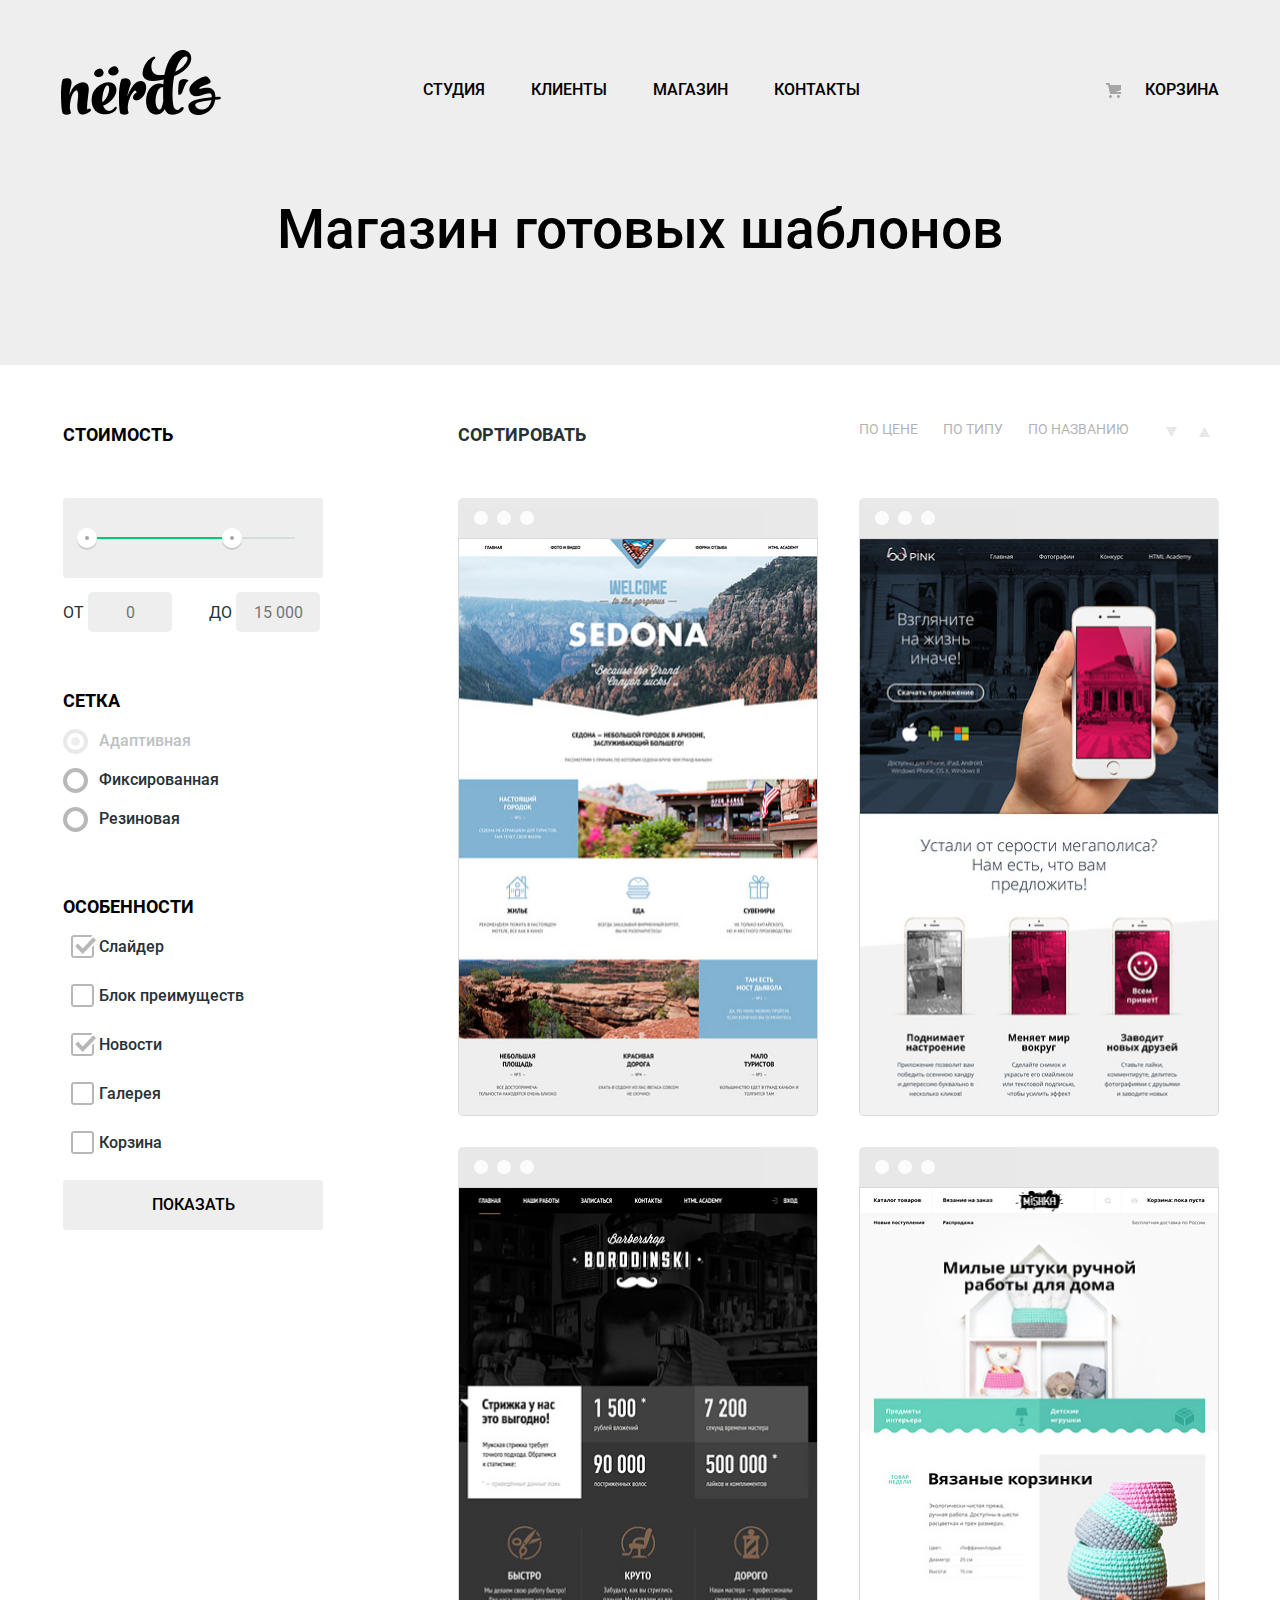
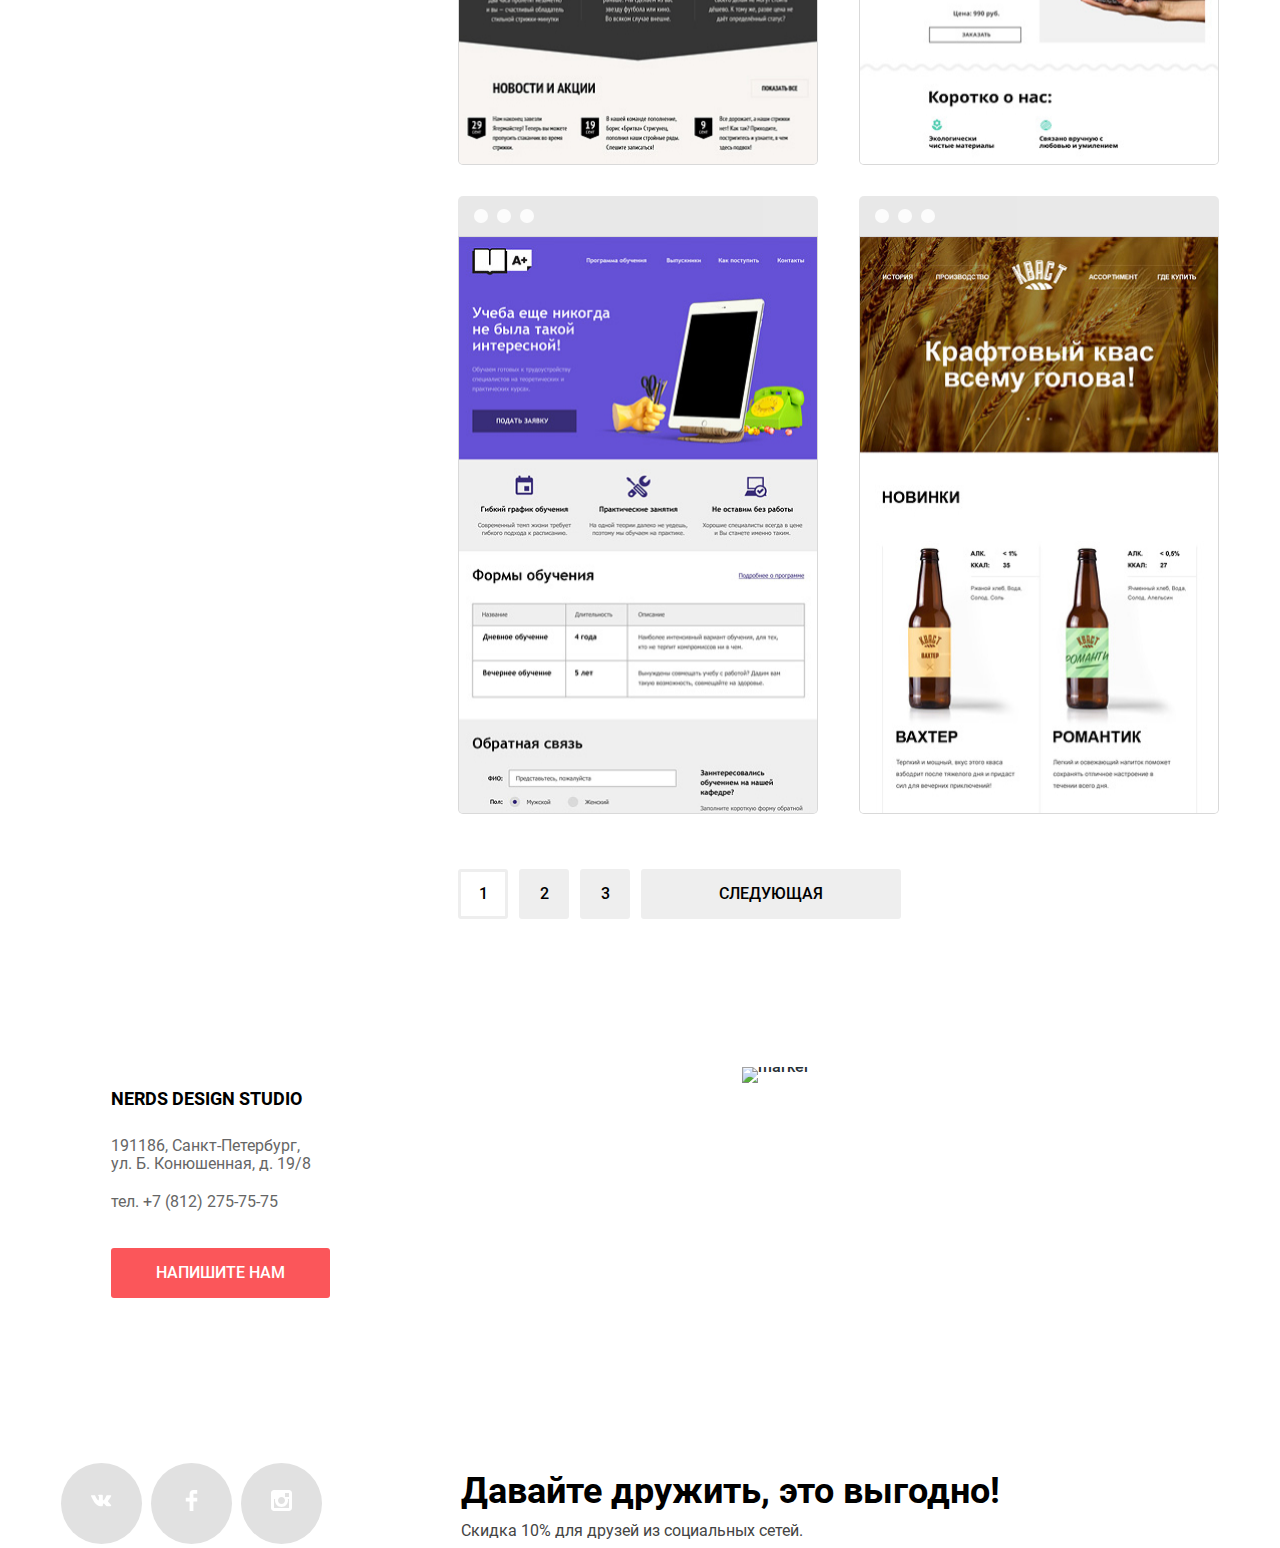
==== catalog.html @ 7cbf98cd "Update catalog.html" ====
<!DOCTYPE html>
<html lang="ru">

<head>
    <meta charset="UTF-8">
    <meta name="viewport" content="width=device-width, initial-scale=1.0">
    <title>HTML Academy: Нёрдс</title>
    <link href="css/normalize.css" rel="stylesheet">
    <link href="css/style.css" rel="stylesheet">
</head>

<body>
    <header class="main-header">
        <div class="wrapper">
            <nav class="main-header-nav">
                <a class="main-header-logo" href="./index.html">
                    <img src="img/index-nerds-logo.png" width="160" height="66" alt="Nerds">
                </a>

                <ul class="site-navigation">
                    <li class="site-navigation-item">
                        <a href="#">Студия</a>
                    </li>
                    <li class="site-navigation-item">
                        <a href="#">Клиенты</a>
                    </li>
                    <li class="site-navigation-item">
                        <a href="#">Магазин</a>
                    </li>
                    <li class="site-navigation-item">
                        <a href="#">Контакты</a>
                    </li>
                </ul>

                <div class="basket">
                    <a class="basket-link" href="#">Корзина</a>
                </div>
            </nav>
        </div>
    </header>

    <main class="main-content">
        <h1 class="main-content-heading">Магазин готовых шаблонов</h1>

        <div class="wrapper">
            <div class="catalog-grid">

                <section class="filter">
                    <form action="https://echo.htmlacademy.ru/" method="post">

                        <fieldset class="filter-price">
                            <legend class="filter-heading">Стоимость</legend>
                            <div class="slider">
                                <div class="slider-strip">
                                    <div class="slider-active-strip">
                                    </div>
                                    <div class="slider-toggle toggle-one">
                                        <div class="toggle-dot"></div>
                                    </div>
                                    <div class="slider-toggle toggle-two">
                                        <div class="toggle-dot"></div>
                                    </div>
                                </div>

                            </div>
                            <label class="price">
                                От
                                <input class="price-input" name="filter-from" type="text" placeholder="0">
                            </label>
                            <label class="price">
                                До
                                <input class="price-input" name="filter-before" type="text" placeholder="15 000">
                            </label>
                        </fieldset>

                        <fieldset class="filter-grid">
                            <legend class="filter-heading">Сетка</legend>

                            <div class="radio-button disabled">
                                <input type="radio" id="radio-adaptive" name="radio-grid" class="radio-button-input"
                                    value="adaptive" checked>
                                <label class="radio-button-label" for="radio-adaptive">Адаптивная</label>
                            </div>


                            <div class="radio-button">
                                <input type="radio" id="radio-rubber" name="radio-grid" class="radio-button-input"
                                    value="rubber">
                                <label class="radio-button-label" for="radio-rubber">Фиксированная</label>
                            </div>



                            <div class="radio-button">
                                <input type="radio" id="radio-fixed" name="radio-grid" class="radio-button-input"
                                    value="fixed">
                                <label class="radio-button-label" for="radio-fixed">Резиновая</label>
                            </div>

                        </fieldset>

                        <fieldset class="filter-features">
                            <legend class="filter-heading">Особенности</legend>

                            <div class="checkbox-button">
                                <input class="checkbox-button-input" id="checkbox-fixed" type="checkbox" checked>
                                <label class="checkbox-button-label" for="checkbox-fixed">Слайдер</label>
                            </div>

                            <div class="checkbox-button">
                                <input class="checkbox-button-input" id="checkbox-advantages" type="checkbox">
                                <label class="checkbox-button-label" for="checkbox-advantages">Блок преимуществ</label>
                            </div>

                            <div class="checkbox-button">
                                <input class="checkbox-button-input" id="checkbox-news" type="checkbox" checked>
                                <label class="checkbox-button-label" for="checkbox-news">Новости</label>
                            </div>

                            <div class="checkbox-button">
                                <input class="checkbox-button-input" id="checkbox-gallery" type="checkbox">
                                <label class="checkbox-button-label" for="checkbox-gallery">Галерея</label>
                            </div>

                            <div class="checkbox-button">
                                <input class="checkbox-button-input" id="checkbox-basket" type="checkbox">
                                <label class="checkbox-button-label" for="checkbox-basket">Корзина</label>
                            </div>

                            <button class="button filter-button" type="submit">Показать</button>
                        </fieldset>
                    </form>
                </section>

                <section class="product">
                    <div class="catalog-sort">
                        <h2 class="catalog-sort-heading">Сортировать</h2>
                        <ul class="catalog-filter-sort">
                            <li class="catalog-filter-sort-item">
                                <a class="catalog-filter-sort-link" href="#!">По цене</a>
                            </li>
                            <li class="catalog-filter-sort-item">
                                <a class="catalog-filter-sort-link" href="#!">По типу</a>
                            </li>
                            <li class="catalog-filter-sort-item">
                                <a class="catalog-filter-sort-link" href="#!">По названию</a>
                            </li>
                        </ul>

                        <div class="sort-direction-container">
                            <button class="sort-direction-button" type="button"><svg width="11" height="10"
                                    viewBox="0 0 11 10" fill="none" xmlns="http://www.w3.org/2000/svg">
                                    <path d="M5.5 10L0 0H11" fill="#231F20" />
                                </svg>
                                Сортировка по убыванию</button>
                            <button class="sort-direction-button up" type="button"><svg width="11" height="10"
                                    viewBox="0 0 11 10" fill="none" xmlns="http://www.w3.org/2000/svg">
                                    <path d="M5.5 10L0 0H11" fill="#231F20" />
                                </svg>
                                Сортировка по возрастанию</button>
                        </div>

                    </div>

                    <div class="catalog">
                        <div class="catalog-item">

                            <div class="catalog-item-header">
                                <div class="catalog-item-dot"></div>
                            </div>
                            <img class="catalog-item-img" src="img/catalog-img-sedona.jpg" width="360" height="578"
                                alt="Sedona">

                            <div class="catalog-item-info">
                                <a href="#!">
                                    <h2 class="info-heading">Sedona</h2>
                                </a>
                                <p class="info-text">Информационный сайт для<br>туристов</p>
                                <button class="button button-price" type="button">9 900 ₽</button>
                            </div>
                        </div>
                        <div class="catalog-item">

                            <div class="catalog-item-header">
                                <div class="catalog-item-dot"></div>
                            </div>
                            <img class="catalog-item-img" src="img/catalog-img-pink.jpg" width="360" height="578"
                                alt="Pink">
                            <div class="catalog-item-info">
                                <a href="#!">
                                    <h2 class="info-heading">Pink</h2>
                                </a>
                                <p class="info-text">Информационный сайт для<br>туристов</p>
                                <button class="button button-price" type="button">9 900 ₽</button>
                            </div>
                        </div>
                        <div class="catalog-item">

                            <div class="catalog-item-header">
                                <div class="catalog-item-dot"></div>
                            </div>
                            <img class="catalog-item-img" src="img/catalog-img-barbershop.jpg" width="360" height="578"
                                alt="Borodinsky">
                            <div class="catalog-item-info">
                                <a href="#!">
                                    <h2 class="info-heading">Borodinsky</h2>
                                </a>
                                <p class="info-text">Информационный сайт для<br>туристов</p>
                                <button class="button button-price" type="button">9 900 ₽</button>
                            </div>
                        </div>
                        <div class="catalog-item">

                            <div class="catalog-item-header">
                                <div class="catalog-item-dot"></div>
                            </div>
                            <img class="catalog-item-img" src="img/catalog-img-mishka.jpg" width="360" height="578"
                                alt="Mishka">
                            <div class="catalog-item-info">
                                <a href="#!">
                                    <h2 class="info-heading">Mishka</h2>
                                </a>
                                <p class="info-text">Информационный сайт для<br>туристов</p>
                                <button class="button button-price" type="button">9 900 ₽</button>
                            </div>
                        </div>
                        <div class="catalog-item">

                            <div class="catalog-item-header">
                                <div class="catalog-item-dot"></div>
                            </div>
                            <img class="catalog-item-img" src="img/catalog-img-aplus.jpg" width="360" height="578"
                                alt="Aplus">
                            <div class="catalog-item-info">
                                <a href="#!">
                                    <h2 class="info-heading">Aplus</h2>
                                </a>
                                <p class="info-text">Информационный сайт для<br>туристов</p>
                                <button class="button button-price" type="button">9 900 ₽</button>
                            </div>
                        </div>
                        <div class="catalog-item">

                            <div class="catalog-item-header">
                                <div class="catalog-item-dot"></div>
                            </div>
                            <img class="catalog-item-img" src="img/catalog-img-kvast.jpg" width="360" height="578"
                                alt="Кваст">
                            <div class="catalog-item-info">
                                <a href="#!">
                                    <h2 class="info-heading">Кваст</h2>
                                </a>
                                <p class="info-text">Информационный сайт для<br>туристов</p>
                                <button class="button button-price" type="button">9 900 ₽</button>
                            </div>
                        </div>

                    </div>

                    <ul class="pagination">
                        <li class="pagination-item pagination-active">
                            <a href="#!" class="pagination-link">1</a>
                        </li>
                        <li class="pagination-item">
                            <a href="#!" class="pagination-link">2</a>
                        </li>
                        <li class="pagination-item">
                            <a href="#!" class="pagination-link">3</a>
                        </li>
                        <li class="pagination-item pagination-next">
                            <a href="#!" class="pagination-link">Следующая</a>
                        </li>
                    </ul>

                </section>
            </div>
        </div>
    </main>


    <footer class="footer">

        <div class="map">

            
                <img class="map-marker" src="../1065789-nerds-29/img/map-marker 1.svg" height="190" width="231" alt="marker">
            
            <div class="address-map">
                <iframe
                    src="https://www.google.com/maps/embed?pb=!1m16!1m12!1m3!1d1998.6037872533216!2d30.32085871600612!3d59.93871648187625!2m3!1f0!2f0!3f0!3m2!1i1024!2i768!4f13.1!2m1!1zMTkxMTg2LCDQodCw0L3QutGCLdCf0LXRgtC10YDQsdGD0YDQsywg4oCp0YPQuy4g0JEuINCa0L7QvdGO0YjQtdC90L3QsNGPLCDQtC4gMTkvOOKAqeKAqdGC0LXQuy4gKzcgKDgxMikgMjc1LTc1LTc1!5e0!3m2!1sru!2sru!4v1602224122558!5m2!1sru!2sru"
                    width="100%" height="416" frameborder="0" style="border:0;" allowfullscreen="" aria-hidden="false"
                    tabindex="0"></iframe>
            </div>
           

            <div class="wrapper map-wrapper">

                <div class="map-form">
                    <div class="map-form-wp">
                        <h3 class="map-form-heading">Nerds design studio</h3>
                        <span class="map-form-address">191186, Санкт-Петербург,<br>ул. Б. Конюшенная, д. 19/8</span>
                        <a href="tel:78122757575" class="map-form-phone">тел. +7 (812) 275-75-75</a>
                        <button class="button map-form-button" type="button">Напишите нам</button>
                    </div>
                </div>
            </div>
        </div>

        <div class="wrapper">
            <div class="footer-bottom">
                <ul class="social">
                    <li class="social-item">
                        <a class="social-item-link" href="#">
                            <img src="img/footer-vk-icon.svg" width="21" height="21" alt="vk">
                        </a>
                    </li>
                    <li class="social-item">
                        <a class="social-item-link" href="#">
                            <img src="img/footer-fb-icon.svg" width="21" height="21" alt="facebook">
                        </a>
                    </li>
                    <li class="social-item">
                        <a class="social-item-link" href="#">
                            <img src="img/footer-inst-icon.svg" width="21" height="21" alt="instagram">
                        </a>
                    </li>
                </ul>

                <div class="footer-text">
                    <p class="main-footer-heading">Давайте дружить, это выгодно!</p>
                    <p class="text main-footer-offer">Скидка 10% для друзей из социальных сетей.</p>
                </div>
            </div>
        </div>

    </footer>


    <section class="modal">

        <form class="modal-form" action="https://echo.htmlacademy.ru/">
            <div class="modal-title">
                <h2 class="modal-heading">Напишите нам</h2>
                <button class="modal-close" type="button"></button>
            </div>
            <div class="modal-user">
                <label class="modal-comment">Ваше имя:
                    <input class="text-input" type="text" name="login" required placeholder="Имя Фамилия">
                </label>

                <label class="modal-comment">Ваш e-mail:
                    <input class="text-input" type="text" name="email" required placeholder="email@example.com">
                </label>
            </div>

            <label class="modal-comment"> Текст письма:
                <textarea class="text-comment" required placeholder="В свободной форме"></textarea>
            </label>

            <button class="button modal-button" type="submit">Отправить</button>
        </form>

        <script src="js/script.js"></script>
    </section>
</body>
---- css/style.css ----
:root {
    --color-grey-10: #EEEEEE;
    --сolor-grey-15: #DFDFDF;
    --color-grey-20: #E1E1E1;
    --color-grey-25: #D5D5D5;
    --color-grey-27: #D7DCDF;
    --color-grey-30: #A6A6A6;
    --color-grey-31: #ABABAB;
    --color-grey-33: #959595;
    --сolor-black-10: #000000;
    --color-black-11: #231F20;
    --color-black-15: #444444;
    --color-black-16: #4D4D4D;
    --color-black-17: #666666;
    --color-black-20: #283136;
    --color-white: #FFFFFF;
    --color-red-10: #FB565A;
    --color-red-15: #E74246;
    --color-red-20: #D7373B;
    --color-green: #00CA74;
    --color-green-5: #00BC6C;
    --color-green-10: #00AA62;
    --color-yellow: #EFC849;
    --color-yellow-5: #EAB534;
    --color-yellow-10: #E5A722;
}

@font-face {
    font-family: 'Roboto';
    src: url('../fonts/roboto.woff2') format('woff2'), url('../fonts/roboto.woff') format('woff');
    font-weight: 400;
}

@font-face {
    font-family: 'Roboto';
    src: url('../fonts/robotomedium.woff2') format('woff2'), url('../fonts/robotomedium.woff') format('woff');
    font-weight: 500;
}

@font-face {
    font-family: 'Roboto';
    src: url('../fonts/robotobold.woff2') format('woff2'), url('../fonts/robotobold.woff') format('woff');
    font-weight: 700;
}

body {
    min-width: 1200px;
    margin: 0;
    padding: 0;
    font-family: 'Roboto', Arial, sans-serif;
    font-weight: 500;
    font-size: 16px;
    line-height: 24px;
    color: var(--color-black-20);
    background-color: var(--color-white);
}

.page {
    height: 100%;
}

.page-body {
    min-height: 100%;
    display: grid;
    grid-template-rows: min-content 1fr min-content;
    align-content: start;
}

.wrapper {
    width: 1158px;
    margin: 0 auto;
}

a {
    text-decoration: none;
}

.img {
    max-width: 100%;
    height: auto;
}

/* slider-content */

.slider-controls {
    position: absolute;
    bottom: 96px;
    left: 50%;
    transform: translateX(-50%);
}

.slider-controls-button {
    width: 18px;
    height: 18px;
    border-radius: 50%;
    background-color: var(--color-white);
    font-size: 0;
    border: 0;
    margin: 0 6px;
    cursor: pointer;
}

.slider-controls-active {
    position: relative;
}

.slider-controls-active::before {
    content: "";
    position: absolute;
    width: 8px;
    height: 8px;
    border: 2px solid #C1C1C1;
    box-sizing: border-box;
    border-radius: 50%;
    top: 5px;
    left: 5px;
}

/* Main navigation */

.main-content-top {
    width: 100%;
    background-color: var(--color-grey-10);
}

.main-header {
    background-color: var(--color-grey-10);
    padding-top: 49px;
}

.main-header-nav {
    text-transform: uppercase;
    display: flex;
}
 
.site-navigation {
    font-size: 16px;
    line-height: 30px;
    margin: 0;
    padding: 0;
    list-style: none;
    color: var(--сolor-black-10);
    display: flex;
    flex-wrap: wrap;
    align-items: center;
    margin-left: 182px;
}


.basket {
    display: flex;
    align-items: center;
    margin-left: auto;
}


.basket-link::before {
    content: "";
    width: 15px;
    height: 15px;
    background-image: url(../img/index-basket-icon.svg);
    background-repeat: no-repeat;
    background-position: 0 0;
    margin-top: 0;
    top: 23px;
    position: absolute;
    background-size: contain;
    left: -19px;
}

.site-navigation a, .basket-link {
    font-weight: 500;
    line-height: 30px;
    color: var(--сolor-black-10);
    display: block;
    padding: 15px 20px 0px 20px;
}

.basket-link {
    position: relative;
    
    padding-right: 0;
}

.site-navigation a:hover {
    color: var(--color-red-10);
}

.site-navigation a:active {
    color: var(--сolor-black-10);
}

.site-navigation-item {
    margin-right: 6px;
}

.basket-link:hover {
    color: var(--color-red-10);
}

.basket:active {
    opacity: 0.3;
}

.main-header-logo{
    line-height: 0;
}


.main-header-logo:active {
    opacity: 0.2;
}

/*button*/

.button {
    display: inline-flex;
    align-items: center;
    justify-content: center;
    color: var(--color-white);
    background-color: var(--color-red-10);
    font-weight: 500;
    height: 50px;
    min-width: 160px;
    text-transform: uppercase;
    border-radius: 3px;
    border: 0;
}

.button.button-large {
    min-width: 240px;

}

.button.button-green {
    background-color: var(--color-green);
}

.button.button-yellow {
    background-color: var(--color-yellow);
}

.button.map-form-button {
    min-width: 219px;
    cursor: pointer;
}

.button:active {
    background-color: var(--color-red-20);
    color: rgba(255, 255, 255, 0.3)
}

.button:hover {
    background-color: var(--color-red-15);
}

.button.button-green:hover {
    background-color: var(--color-green-5);
    border-radius: 3px;
}

.button.button-green:active {
    background-color: var(--color-green-10);
    box-shadow: inset 0px 3px 0px rgba(0, 1, 1, 0.1);
    border-radius: 3px;
}

.button.button-yellow:hover {
    background-color: var(--color-yellow-5);
    border-radius: 3px;
}

.button.button-yellow:active {
    background-color: var(--color-yellow-10);
    box-shadow: inset 0px 3px 0px rgba(0, 1, 1, 0.1);
    border-radius: 3px;
}

/*heading*/

.slider-heading {
    font-size: 55px;
    font-weight: 500;
    line-height: 55px;
    font-style: normal;
    color: var(--сolor-black-10);
    display: block;
    padding: 0;
    margin: 0;
    margin-bottom: 25px;
    display: block;
}

.services-heading {
    font-size: 24px;
    font-weight: 700;
    line-height: 30px;
    font-style: normal;
    text-transform: uppercase;
    color: var(--сolor-black-10);
    margin: 0;
    padding: 0;
    padding-top: 25px;
    padding-bottom: 16px;
}

.about-main-heading {
    font-size: 45px;
    font-weight: 500;
    line-height: 45px;
    font-style: normal;
    color: var(--сolor-black-10);
    display: block;
    padding: 0;
    margin: 0;
}

.about-subtitle {
    font-size: 16px;
    font-weight: 700;
    line-height: 24px;
    font-style: normal;
    text-align: center;
    text-transform: uppercase;
    color: var(--сolor-black-10);
    display: block;
    padding: 0;
    margin: 0;
    margin-bottom: 24px;

    position: relative;
    left: 2px;
}

.about-subtitle-slogan {
    font-size: 16px;
    font-weight: 700;
    line-height: 24px;
    font-style: normal;
   
    text-transform: uppercase;
    color: var(--сolor-black-10);
    display: block;
    padding: 0;
    margin: 0;
    margin-bottom: 24px;


}

.map-form-heading {
    font-size: 18px;
    font-weight: 700;
    line-height: 30px;
    font-style: normal;
    text-transform: uppercase;
    color: var(--сolor-black-10);
    margin: 0;
    padding: 0;
    padding-bottom: 23px;
}

.main-footer-heading {
    font-size: 36px;
    font-weight: 700;
    line-height: 36px;
    font-style: normal;
    color: var(--сolor-black-10);
    display: block;
    padding: 0;
    margin: 0;
    padding-bottom: 10px;
}

.visually-hidden {
    position: absolute;
    clip: rect(0 0 0 0);
    width: 1px;
    height: 1px;
    margin: -1px;
}

.heading-two {
    display: block;
    width: 515px;
}

/*text*/

.text {
    font-size: 16px;
    font-weight: 400;
    line-height: 24px;
    font-style: normal;
    color: var(--color-black-15);
    padding: 0;
    margin: 0;
}

.slider-slogan {
    margin-bottom: 38px;

}


.about-slogan {
    padding: 0;
    margin: 0;
    padding-bottom: 40px;
    padding-top: 32px;
}

/*table*/

.about-table-interest {
    font-size: 45px;
    font-weight: 700;
    line-height: 64px;
    font-style: normal;
    color: var(--сolor-black-10);
}


.about-table-interest {
    font-size: 45px;
    font-weight: 700;
    line-height: 64px;
    font-style: normal;
    color: var(--сolor-black-10);
}

.about-table td {
    padding: 0;
    position: relative;
    bottom: -5px;
}

td.about-table-text {
    font-size: 16px;
    font-weight: 400;
    line-height: 18px;
    font-style: normal;
    color: var(--color-black-15);
    padding-top: 10px;
}


sup {
    font-size: 26px;
    font-weight: 700;
    line-height: 40px;
    font-style: normal;
}

.about-img {
    display: block;
    padding: 0;
    margin: 0;
    margin-bottom: 37px;
}

.about-table {
    padding: 0;
    margin: 0;
    margin-bottom: 74px;
    width: 360px;
    table-layout: fixed;
   
}

/*services*/

.services {
    margin-bottom: 39px;
}

.services-content {
    display: grid;
    grid-template-columns: 300px 300px 300px;
    grid-gap: 100px;
    align-items: center;
    margin-top: 80px;
    padding-bottom: 80px;
    border-bottom: solid 2px var(--color-grey-10);
}

.services-item {
    width: 300px;
    line-height: 0;
}

.services-slogan {
    padding-bottom: 32px;
}

/*companies*/

.companies {
    margin-bottom: 80px;
    border-bottom: solid 2px var(--color-grey-10);
}

.companies-site {
    display: flex;
    align-items: center;
    list-style: none;
    padding-top: 54px;
    padding-bottom: 38px;
    padding-right: 32px;
    padding-left: 32px;
    position: relative;
    margin: 0;
}

.companies-site-item {
    position: relative;
    line-height: 0;
}

.companies-site-item:nth-child(2) {
    margin-left: 97px;
}
.companies-site-item:nth-child(3) {
    margin-left: 104px;

}
.companies-site-item:nth-child(4) {
    margin-left: 120px;

}


.companies-site-item::after {
    content: "";
    position: absolute;
    width: 2px;
    height: 52px;
    background-color: var(--color-grey-10);
    right: -44px;
    top: 50%;
    margin-top: -26px;
}

.companies-site-item:last-child::after {
    display: none;
}

.companies-site-link {
    opacity: 0.2;
}

.companies-site-link:hover {
    opacity: 1;
}

.companies-site-link:active {
    opacity: 0.1;
}

/*footer*/

.social {
    display: flex;
    flex-wrap: wrap;
    list-style: none;
    cursor: pointer;
    margin: 0;
    padding: 0;
}

.social-item {
    display: flex;
    flex-direction: row;
    justify-content: center;
    align-items: center;
    width: 81px;
    height: 81px;
    background-color: var(--color-grey-20);
    border-radius: 50%;
    margin-right: 9px;

}

.social-item-link {
   padding: 30px;
}

.social-item:hover {
    color: var(--color-white);
    background-color: var(--color-red-15);
}

.social-item:active {
    color: var(--color-white);
    background-color: var(--color-red-20);
}

.footer-bottom {
    display: flex;
    flex-direction: row;
    align-items: center;
    margin-top: 68px;
}

.map {
    position: relative;
    line-height: 0;
    top: 5px;
}

.map-form {
    display: flex;
    flex-wrap: wrap;
    align-items: flex-start;
    justify-content: space-between;
    align-items: center;
    width: 319px;
    height: 308px;
    background-color: var(--color-white);
    margin-top: 53px;
}

.map-form-wp {
    padding: 49px 76px 47px 50px;
    position: absolute;
    bottom: 55px;
}


.map-wrapper {
    position: absolute;
    left: 0;
    right: 0;
    top: 0;
    bottom: 0;
}

.about {
    display: flex;
    flex-direction: row;
    justify-content: space-between;
    margin: 0;
    padding: 0;
    list-style: none;
    border-bottom: solid 2px var(--color-grey-10);
}

.about-text {
    width: 670px;
    margin-top: 35px;
}

.slider-item {
    display: none;
    flex-direction: row;
    justify-content: space-between;
    align-items: center;
    margin: 0;
    padding: 0;
    list-style: none;
}

.map-form-address {
    font-style: normal;
    font-weight: normal;
    font-size: 16px;
    line-height: 18px;
    color: var(--color-black-17);
    margin: 0;
    display: block;
    padding-bottom: 20px;
}

.map-form-phone {
    font-style: normal;
    font-weight: normal;
    font-size: 16px;
    line-height: 18px;
    color: var(--color-black-17);
    margin: 0;
    padding: 0;
    padding-bottom: 37px;
    display: block;
}

.about-list {
    padding: 0;
    margin: 0;
}

.about-list-item {
    list-style: none;
    position: relative;
    padding-left: 36px;
    padding-bottom: 25px;
}

.about-list-item::before {
    content: "";
    background-color: var(--color-red-10);
    width: 25px;
    height: 2px;
    position: absolute;
    left: 0;
    top: 12px;
}

/* CATALOG.HTML */

.catalog-grid {
    display: flex;
    justify-content: space-between;
    flex-wrap: wrap
}

/* button */

.filter-button {
    font-size: 16px;
    line-height: 18px;
    font-weight: 500;
    font-style: normal;
    color: var(--сolor-black-10);
    background-color: var(--color-grey-10);
    border-radius: 3px;
    width: 260px;
    height: 50px;
    cursor: pointer
}

.filter-button:hover {
    background-color: var(--сolor-grey-15);
}

.filter-button:active {
    color: var(--color-grey-33);
    background-color: var(--color-grey-25);
    box-shadow: inset 0px 3px 0px rgba(0, 1, 1, 0.1);
    border-radius: 3px;
}

.button-price:hover {
    background-color: var(--color-red-15);
    border-radius: 3px;
}

.button-price:active {
    background-color: var(--color-red-20);
    box-shadow: inset 0px 3px 0px rgba(0, 1, 1, 0.1);
    border-radius: 3px;
}

/**/

.catalog-sort {
    display: flex;
    justify-content: space-between;
}

.catalog-sort-heading {
    font-size: 18px;
    line-height: 30px;
    font-weight: 700;
    font-style: normal;
    text-transform: uppercase;
    margin: 0;
    padding: 0;
    margin-bottom: 48px;
}

.catalog-filter-sort {
    font-size: 14px;
    line-height: 18px;
    font-weight: 400;
    font-style: normal;
    display: flex;
    list-style: none;
    margin: 25px;
    text-transform: uppercase;
    color: var(--сolor-black-10);
    margin: 0;
    padding: 0;
    margin-left: 270px;
}

.catalog-filter-sort-item {
    margin-right: 25px;
}

.catalog-filter-sort a {
    color: var(--сolor-black-10);
    opacity: 0.3;
}

.catalog-filter-sort-item a:hover {
    opacity: 0.6;
}

.catalog-filter-sort-item a:active {
    color: var(--сolor-black-10);
}

/**/

.catalog-item-header {
    display: flex;
    align-items: center;
    width: 360px;
    height: 40px;
    background-color: var(--color-black-16);
    border-radius: 5px 5px 0 0;
    opacity: 0.12;
}

.catalog-item:hover .catalog-item-header {
    opacity: 1;
}

.catalog-item-dot {
    width: 14px;
    height: 14px;
    border-radius: 50%;
    background: var(--color-grey-10);
    position: relative;
    margin-left: 39px;
}

.catalog-item-dot::before {
    content: "";
    width: 14px;
    height: 14px;
    border-radius: 50%;
    background-color: var(--color-grey-10);
    position: absolute;
    left: -23px;
}

.catalog-item-dot::after {
    content: "";
    width: 14px;
    height: 14px;
    border-radius: 50%;
    background-color: var(--color-grey-10);
    position: absolute;
    right: -23px;
}

/*pagination*/

.pagination {
    display: inline-flex;
    align-items: center;
    justify-content: center;
    list-style: none;
    margin: 0;
    padding: 0;
    margin-bottom: 60px;
    margin-top: 55px;
}

.pagination-item {
    font-size: 16px;
    line-height: 18px;
    font-weight: 500;
    font-style: normal;
    width: 50px;
    height: 50px;
    background-color: var(--color-grey-10);
    border-radius: 3px;
    margin: 11px;
    color: var(--сolor-black-10);
    display: inline-flex;
    align-items: center;
    justify-content: center;
    margin: 0;
    padding: 0;
    margin-right: 11px;
}

.pagination-item:hover {
    background-color: var(--сolor-grey-15);
}

.pagination-item:active {
    color: var(--color-grey-33);
    background-color: var(--color-grey-25);
    box-shadow: inset 0px 3px 0px rgba(0, 1, 1, 0.1);
    border-radius: 3px;
}


.pagination-link {
    width: 100%;
    height: 100%;
    display: flex;
    align-items: center;
    justify-content: center;
    color: var(--сolor-black-10);
}

.pagination-link:active {
    color: var(--color-grey-33);
}

.pagination-active {
    
    background-color: var(--color-white);
    border: solid 3px var(--color-grey-10);
    box-sizing: border-box;
    margin: 0;
    margin-right: 11px;
}

.pagination-next {
    min-width: 260px;
    text-transform: uppercase;
}

/**/

.hero {
    background-color: var(--color-grey-10);
    display: flex;
    align-items: center;
    position: relative;
    border-radius: 5px;
    margin-bottom: 80px;
}

.slider-info {
    padding-top: 78px;
    padding-bottom: 80px;

}
.slider-item-active {
    display: flex;
}

.slider {
    width: 260px;
    height: 80px;
    background-color: var(--color-grey-10);
    border-radius: 3px;
    display: flex;
    align-items: center;
    justify-content: center;
    margin-top: 35px;
    margin-bottom: 14px;
}

.slider-img {
    display: block;
}

.slider-strip {
    width: 203px;
    height: 2px;
    background-color: var(--color-grey-27);
    position: relative;
}

.slider-active-strip {
    position: absolute;
    left: 0;
    right: 67px;
    height: 2px;
    width: 138px;
    background-color: var(--color-green);
}

.slider-toggle {
    width: 20px;
    height: 20px;
    border-radius: 50%;
    background-color: var(--color-white);
    box-shadow: 0px 2px 1px rgba(0, 0, 0, 0.15);
    margin-top: -9px;
}

.slider-logo {
    position: relative;
    left: 22px;
}

.toggle-one {
    position: absolute;
    left: -15px;
}

.toggle-two {
    position: absolute;
    right: 53px;
}

.toggle-dot {
    position: absolute;
    left: 50%;
    top: 50%;
    margin-left: -2px;
    margin-top: -2px;
    width: 4px;
    height: 4px;
    border-radius: 50%;
    background-color: var(--color-grey-30);
}

.price-input {
    width: 80px;
    height: 38px;
    background-color: var(--color-grey-10);
    border-radius: 3px;
    border: 0;
    border-radius: 5px;
    font-size: 16px;
    line-height: 22px;
    text-align: center;
}

.price {
    font-size: 16px;
    line-height: 22px;
    font-weight: 400;
    font-style: normal;
    text-transform: uppercase;
    padding-right: 33px;
}

fieldset {
    border: 0 none;
}

/*filter-grid*/

.filter-price {
    padding: 0;
    padding-bottom: 54px;
}

.filter-grid {
    padding: 0;
    padding-bottom: 46px;
}

.filter-heading {
    font-size: 18px;
    line-height: 30px;
    font-weight: 700;
    font-style: normal;
    color: var(--сolor-black-10);
    text-transform: uppercase;
    padding-bottom: 13px;
}

.info-heading {
    font-size: 18px;
    line-height: 30px;
    font-weight: 700;
    font-style: normal;
    text-transform: uppercase;
    color: var(--сolor-black-10);
    margin: 0;
    padding-bottom: 12px;
    padding-top: 26px;
}

.info-heading:hover {
    color: var(--color-red-10);
}

.info-heading:active {
    color: var(--сolor-black-10);
    opacity: 0.3;
}

.info-text {
    font-size: 16px;
    line-height: 18px;
    color: var(--color-black-17);
    margin: 0;
    padding-bottom: 32px;
    text-align: center;
}

.radio-button {
    display: flex;
    margin-bottom: 15px;
}

.radio-button-input {
    display: none;
}

.radio-button-label {
    display: flex;
    justify-content: center;
    align-items: center;
    padding-left: 36px;
    position: relative;
    margin: 0;
    cursor: pointer;
}

.radio-button-label::after {
    content: "";
    position: absolute;
    background-color: transparent;
    border: 4px solid var(--color-black-16);
    width: 25px;
    height: 25px;
    opacity: 0.4;
    border-radius: 50%;
    box-sizing: border-box;
    left: 0;
    top: 0;
}

.radio-button-label:hover::after {
    opacity: 1;
}

.radio-button-input:checked+.radio-button-label::before {
    content: "";
    width: 9px;
    height: 9px;
    border-radius: 50%;
    background-color: var(--color-black-16);
    position: absolute;
    left: 8px;
    top: 8px;
    opacity: 0.3;
}

.radio-button-input:checked+.radio-button-label:hover::before {
    opacity: 1;
}

.radio-button.disabled {
    opacity: 0.3;
}

/* #region checkbox */

.checkbox-button {
    display: flex;
    margin-bottom: 17px;
    margin: 0;
    padding: 0;
    padding-bottom: 25px;
}

.checkbox-button-input {
    display: none;
}

.checkbox-button-label {
    display: flex;
    justify-content: center;
    align-items: center;
    padding-left: 36px;
    position: relative;
    cursor: pointer;
}

.checkbox-button-label::after {
    content: "";
    position: absolute;
    background-image: url(../img/square.svg);
    left: 8px;
    top: 0px;
    width: 27px;
    height: 23px;
    background-repeat: no-repeat;
    opacity: 0.4;
}

.checkbox-button-label:hover::after {
    opacity: 1;
}

.checkbox-button.disabled {
    opacity: 0.3;
}

.checkbox-button-input:checked+.checkbox-button-label::after {
    background-image: url(../img/checkbox-on.svg);
}

/* #endregion */

/**/

.filter-features {
    display: flex;
    flex-flow: column wrap;
    padding: 0;
}



.catalog {
    display: grid;
    grid-template-columns: 1fr 1fr;
    grid-gap: 31px 41px;
}

.main-content-heading {
    font-size: 55px;
    line-height: 55px;
    font-weight: 500;
    font-style: normal;
    color: var(--сolor-black-10);
    background-color: var(--color-grey-10);
    padding-top: 87px;
    padding-bottom: 108px;
    margin: 0;
    text-align: center;
    margin-bottom: 55px;
}

/**/

.catalog-item {
    position: relative;
}

.catalog-item:nth-child(2n) {
    margin-right: 0;
}

.catalog-item-info {
    position: absolute;
    width: 100%;
    height: 231px;
    background-color: var(--color-grey-10);
    bottom: 0;
    opacity: 0;
    display: flex;
    flex-direction: column;
    align-items: center;
}

.catalog-item:hover .catalog-item-info {
    opacity: 1;
}


.catalog-item:hover {
    box-shadow: 0px 4px 4px rgba(0, 0, 0, 0.25);
    border-radius: 0 0 5px 5px;
    opacity: 1;
}

.catalog-item-img {
    background: #F2F2F2;
    border: 1px solid rgba(0, 0, 0, 0.1);
    box-sizing: border-box;
    border-radius: 0 0 5px 5px;
    display: block;
}
/*sort-direction-container*/

.sort-direction-button {
    border: 0;
    font-size: 0;
    background: transparent;
    width: 29px;
    opacity: 0.1;
    outline: none;
}

.sort-direction-button:hover {
    opacity: 0.2;
    ;
}

.sort-direction-button:active {
    opacity: 1;
}

.up {
    transform: rotate(180deg);
}

/* modal */

.modal {
    position: fixed;
    top: 50%;
    right: 50%;
    margin-top: -295px;
    margin-right: -480px;
    box-shadow: 0 30px 50px rgba(0, 0, 0, 0.7);
    background-position: 0 0;
    background-repeat: repeat;
    background-color: var(--color-white);
    width: 960px;
    height: 590px;
    box-sizing: border-box;
    padding-top: 63px;
    padding-bottom: 84px;
    padding-left: 100px;
    padding-right: 99px;
    display: none;
}

.modal-visible {
    display: block;
}

.modal-title {
    display: flex;
    justify-content: space-between;
    align-items: center;
}

.modal-heading {
    font-size: 45px;
    line-height: 52, 73px;
    font-weight: 700;
    font-style: normal;
}

.modal-close {
    position: relative;
    top: 0;
    right: -34px;
    width: 21px;
    height: 21px;
    background-color: transparent;
    border: 0;
    cursor: pointer;
}

.modal-close::before, .modal-close::after {
    content: "";
    position: absolute;
    top: 9px;
    left: -2px;
    width: 26px;
    height: 3px;
    background-color: var(--color-red-10);
}

.modal-close::before {
    transform: rotate(45deg);
}

.modal-close::after {
    transform: rotate(-45deg);
}

.modal-user {
    display: grid;
    grid-template-columns: 1fr 1fr;
    column-gap: 40px;
    padding-bottom: 34px;
}

.modal-text {
    display: flex;
    flex-direction: column;
}

.modal-comment {
    display: flex;
    flex-direction: column;
}

.text-comment {
    width: 760px;
    padding-top: 16px;
    padding-bottom: 84px;
    padding-left: 16px;
    resize: none;
    border: 2px solid #D7DCDE;
    box-sizing: border-box;
    border-radius: 3px;
}

.modal-button {
    position: absolute;
    width: 259px;
    margin-top: 47px;
}

.text-input {
    padding: 16px 16px 16px 16px;
    background: #FFFFFF;
    border: 2px solid #D7DCDE;
    box-sizing: border-box;
    border-radius: 3px;
}

.text-input:hover {
    border: 2px solid #B4B9BB;
    box-sizing: border-box;
    border-radius: 3px;
}

.text-input:focus {
    border: 2px solid #000000;
    box-sizing: border-box;
    border-radius: 3px;
}

.text-comment:hover {
    border: 2px solid #B4B9BB;
    box-sizing: border-box;
    border-radius: 3px;
}

.text-comment:focus {
    border: 2px solid #000000;
    box-sizing: border-box;
    border-radius: 3px;
}

.footer-text {
    margin-left: 130px;
    position: relative;
    bottom: -4px;
}

.map-marker {
    position: absolute;
    display: block;
    top: 20%;
    left: 58%;
    line-height: 0;
}
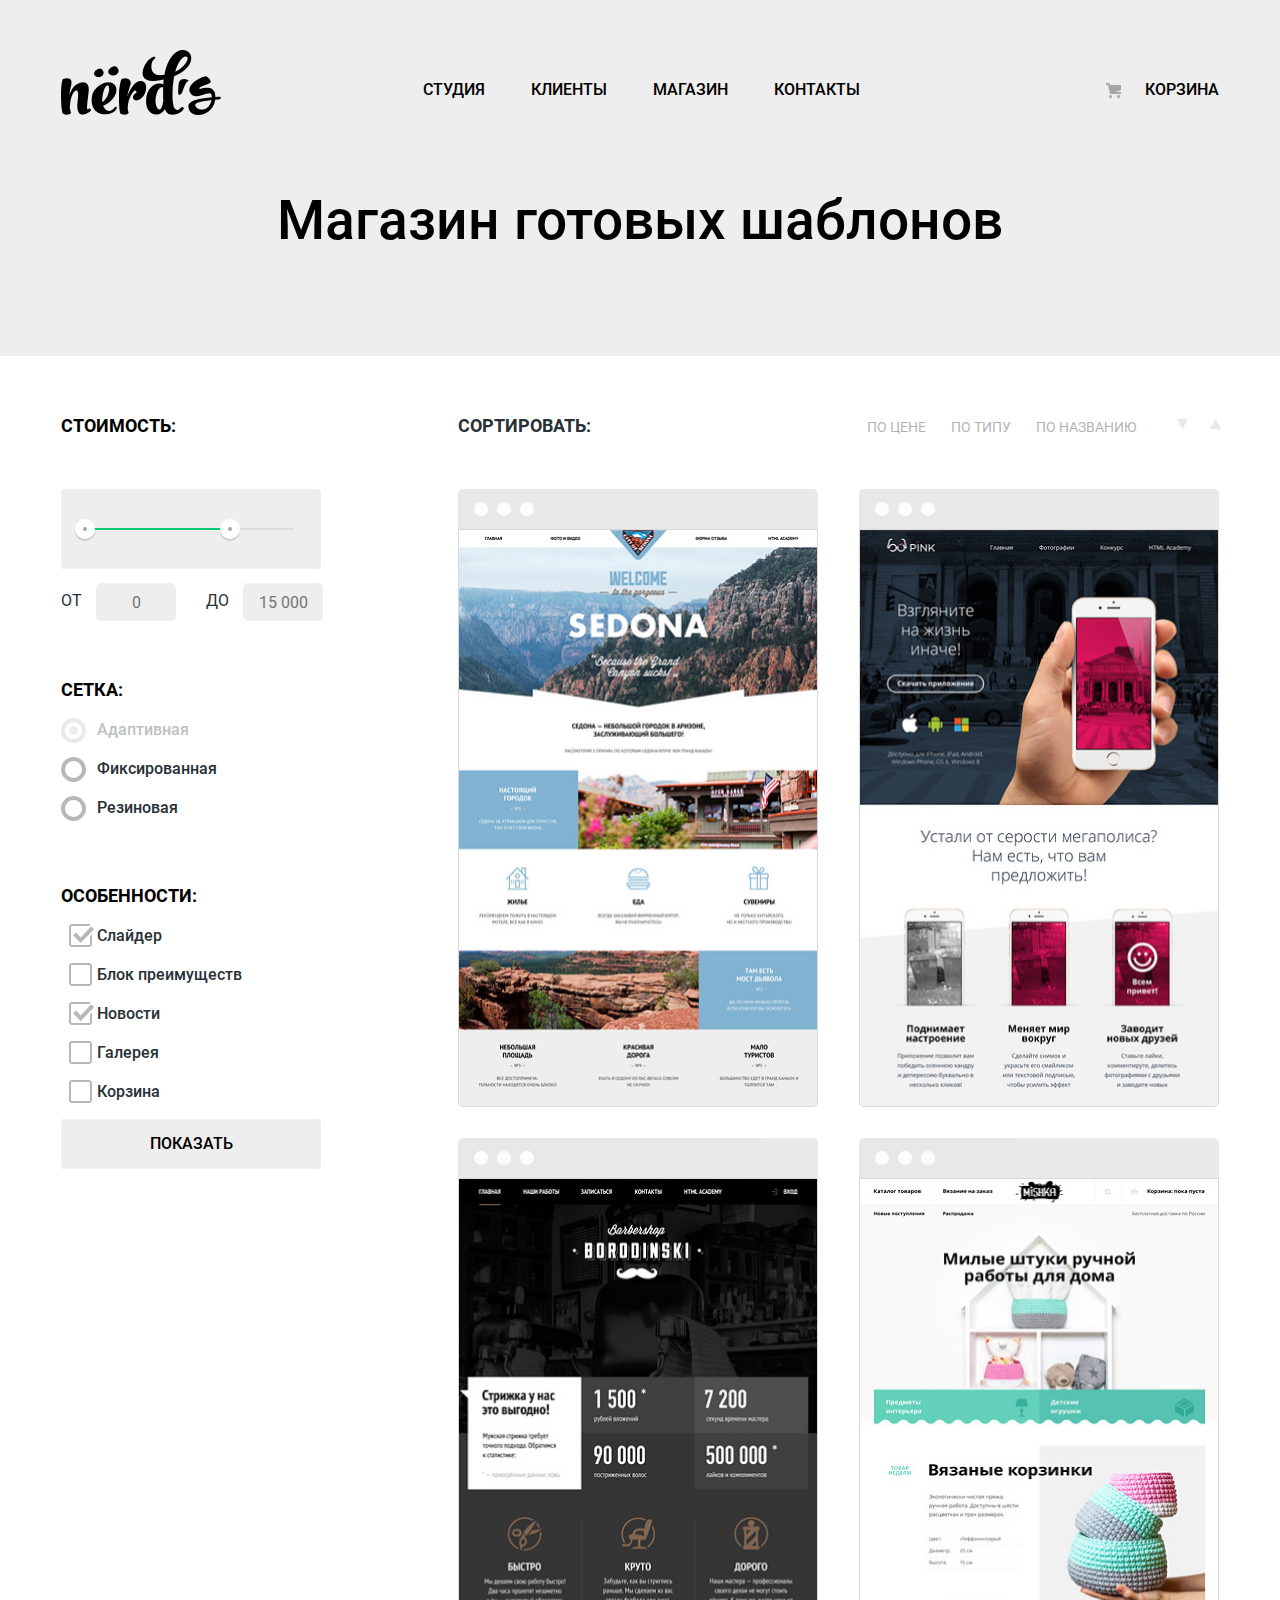
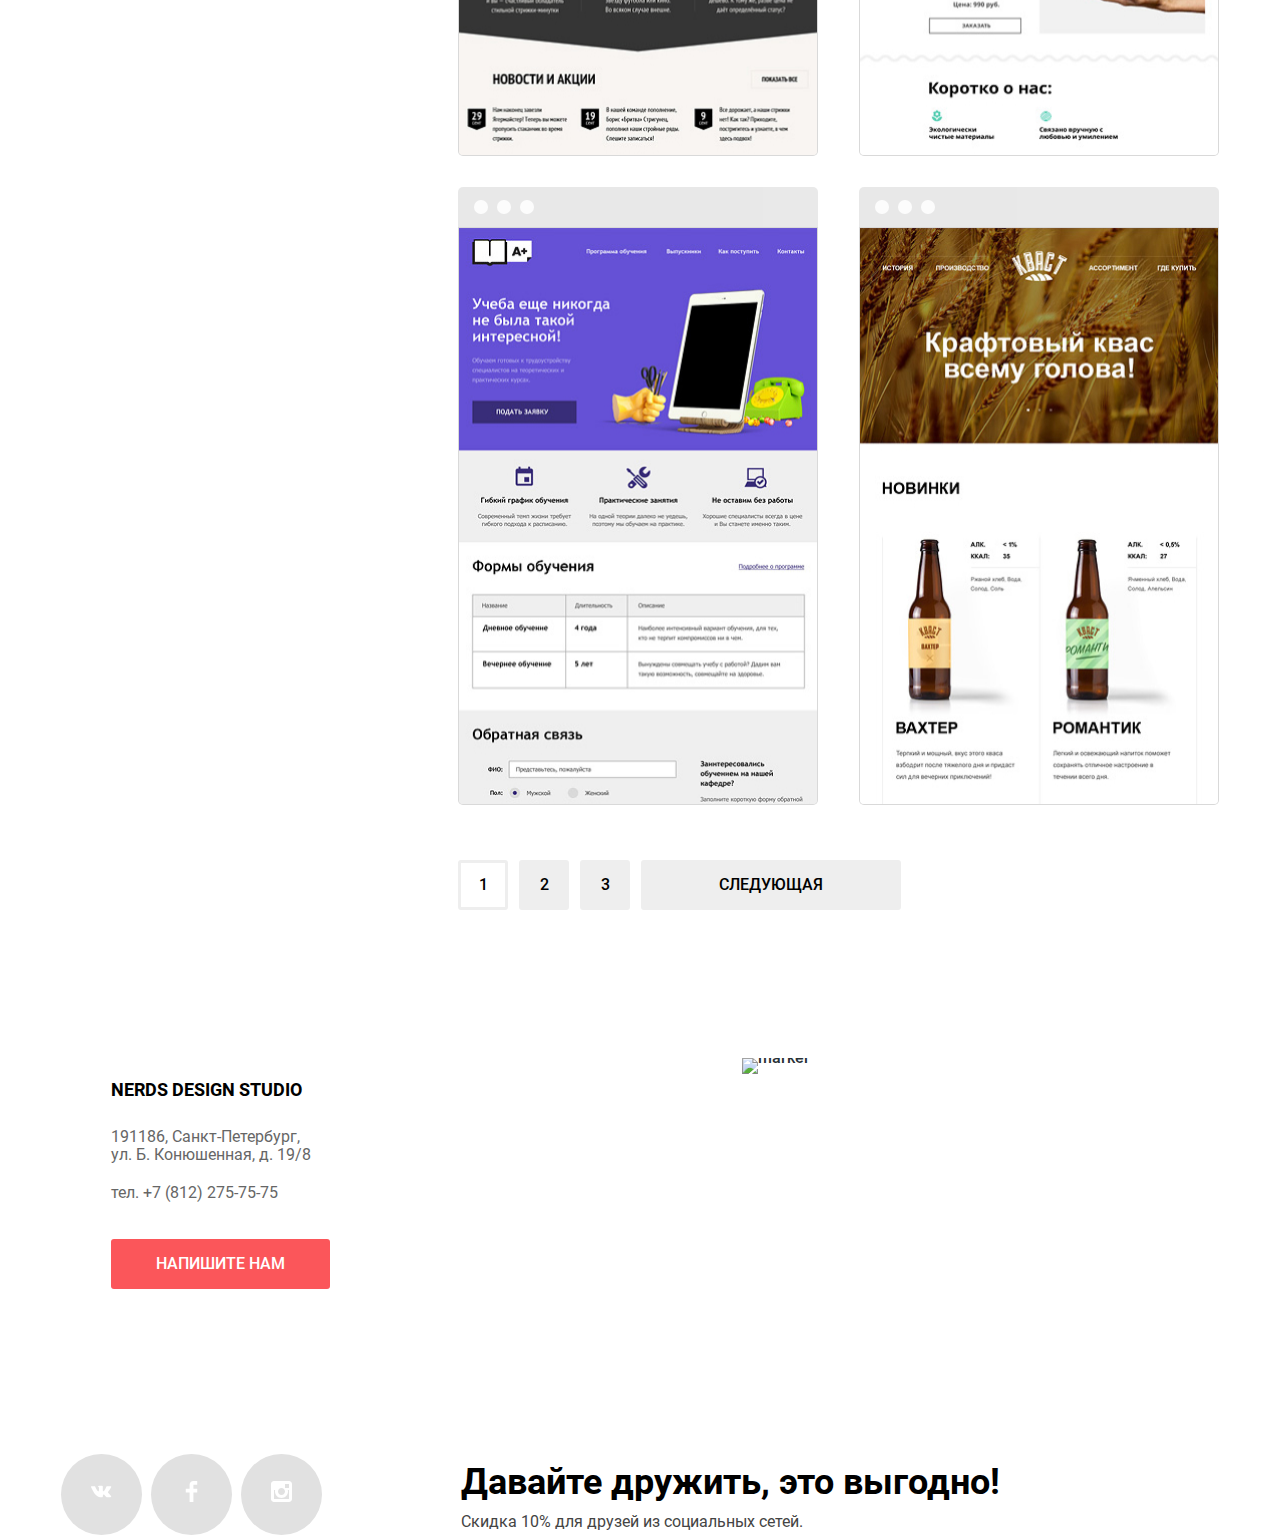
==== commit 3a01e9e3: "Update catalog.html" ====
--- a/catalog.html
+++ b/catalog.html
@@ -49,7 +49,7 @@
                     <form action="https://echo.htmlacademy.ru/" method="post">
 
                         <fieldset class="filter-price">
-                            <legend class="filter-heading">Стоимость</legend>
+                            <legend class="filter-heading">Стоимость:</legend>
                             <div class="slider">
                                 <div class="slider-strip">
                                     <div class="slider-active-strip">
@@ -74,7 +74,7 @@
                         </fieldset>
 
                         <fieldset class="filter-grid">
-                            <legend class="filter-heading">Сетка</legend>
+                            <legend class="filter-heading">Сетка:</legend>
 
                             <div class="radio-button disabled">
                                 <input type="radio" id="radio-adaptive" name="radio-grid" class="radio-button-input"
@@ -100,7 +100,7 @@
                         </fieldset>
 
                         <fieldset class="filter-features">
-                            <legend class="filter-heading">Особенности</legend>
+                            <legend class="filter-heading">Особенности:</legend>
 
                             <div class="checkbox-button">
                                 <input class="checkbox-button-input" id="checkbox-fixed" type="checkbox" checked>
@@ -134,7 +134,7 @@
 
                 <section class="product">
                     <div class="catalog-sort">
-                        <h2 class="catalog-sort-heading">Сортировать</h2>
+                        <h2 class="catalog-sort-heading">Сортировать:</h2>
                         <ul class="catalog-filter-sort">
                             <li class="catalog-filter-sort-item">
                                 <a class="catalog-filter-sort-link" href="#!">По цене</a>
--- a/css/style.css
+++ b/css/style.css
@@ -725,7 +725,10 @@
     border-radius: 3px;
     width: 260px;
     height: 50px;
-    cursor: pointer
+    cursor: pointer;
+    padding: 0;
+    margin: 0;
+
 }
 
 .filter-button:hover {
@@ -781,6 +784,9 @@
     margin: 0;
     padding: 0;
     margin-left: 270px;
+    position: relative;
+    top: 7px;
+    left: 5px;
 }
 
 .catalog-filter-sort-item {
@@ -1014,6 +1020,10 @@
     font-size: 16px;
     line-height: 22px;
     text-align: center;
+    margin-left: 10px;
+    padding: 0;
+    vertical-align: middle;
+ 
 }
 
 .price {
@@ -1022,7 +1032,11 @@
     font-weight: 400;
     font-style: normal;
     text-transform: uppercase;
-    padding-right: 33px;
+    
+}
+
+.price + .price {
+margin-left: 26px;
 }
 
 fieldset {
@@ -1033,11 +1047,13 @@
 
 .filter-price {
     padding: 0;
+    margin: 0;
     padding-bottom: 54px;
 }
 
 .filter-grid {
     padding: 0;
+    margin: 0;
     padding-bottom: 46px;
 }
 
@@ -1049,7 +1065,11 @@
     color: var(--сolor-black-10);
     text-transform: uppercase;
     padding-bottom: 13px;
-}
+
+}
+
+
+
 
 .info-heading {
     font-size: 18px;
@@ -1142,10 +1162,10 @@
 
 .checkbox-button {
     display: flex;
-    margin-bottom: 17px;
-    margin: 0;
-    padding: 0;
-    padding-bottom: 25px;
+    margin: 0;
+    padding: 0;
+    padding-bottom: 15px;
+   
 }
 
 .checkbox-button-input {
@@ -1193,6 +1213,7 @@
     display: flex;
     flex-flow: column wrap;
     padding: 0;
+    margin: 0;
 }
 
 
@@ -1210,7 +1231,7 @@
     font-style: normal;
     color: var(--сolor-black-10);
     background-color: var(--color-grey-10);
-    padding-top: 87px;
+    padding-top: 78px;
     padding-bottom: 108px;
     margin: 0;
     text-align: center;
@@ -1258,6 +1279,14 @@
     display: block;
 }
 /*sort-direction-container*/
+
+.sort-direction-container {
+    margin: 0;
+    padding: 0;
+    position: relative;
+    left: 11px;
+    top: 1px;
+}
 
 .sort-direction-button {
     border: 0;
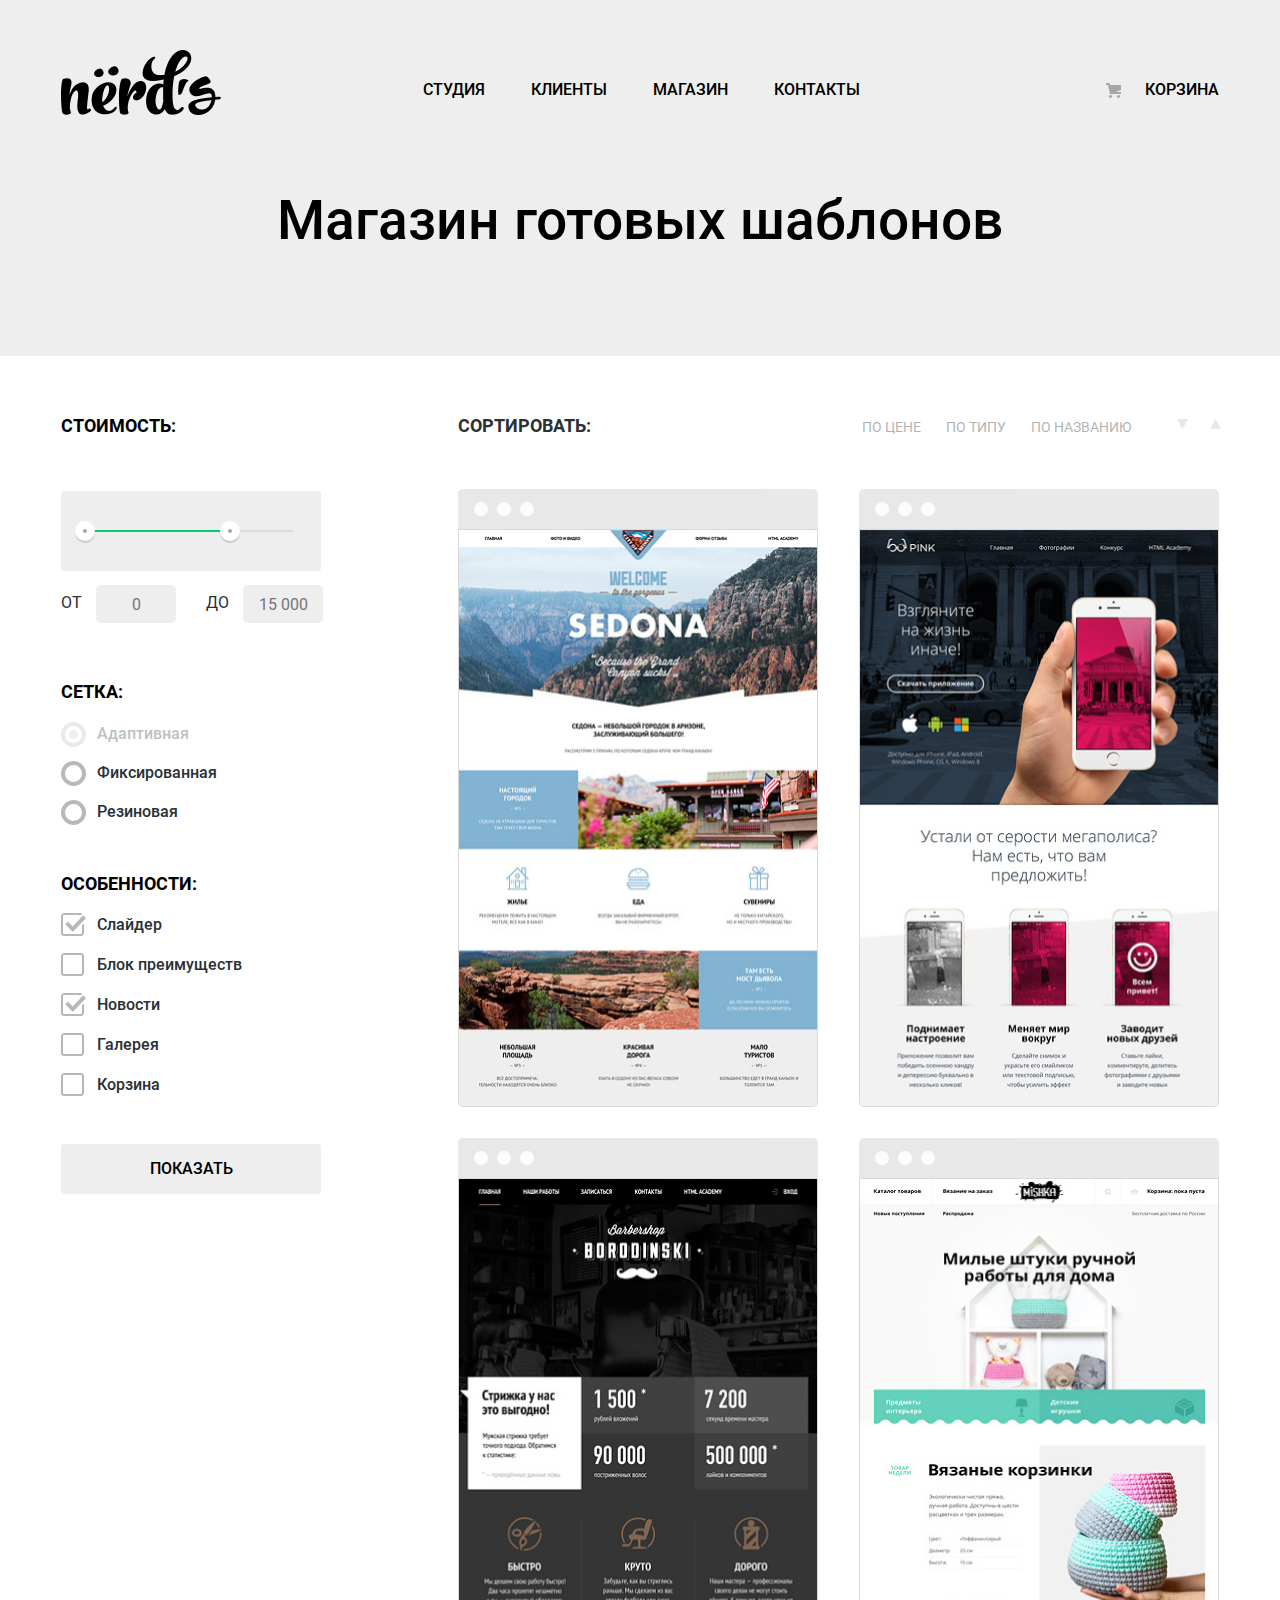
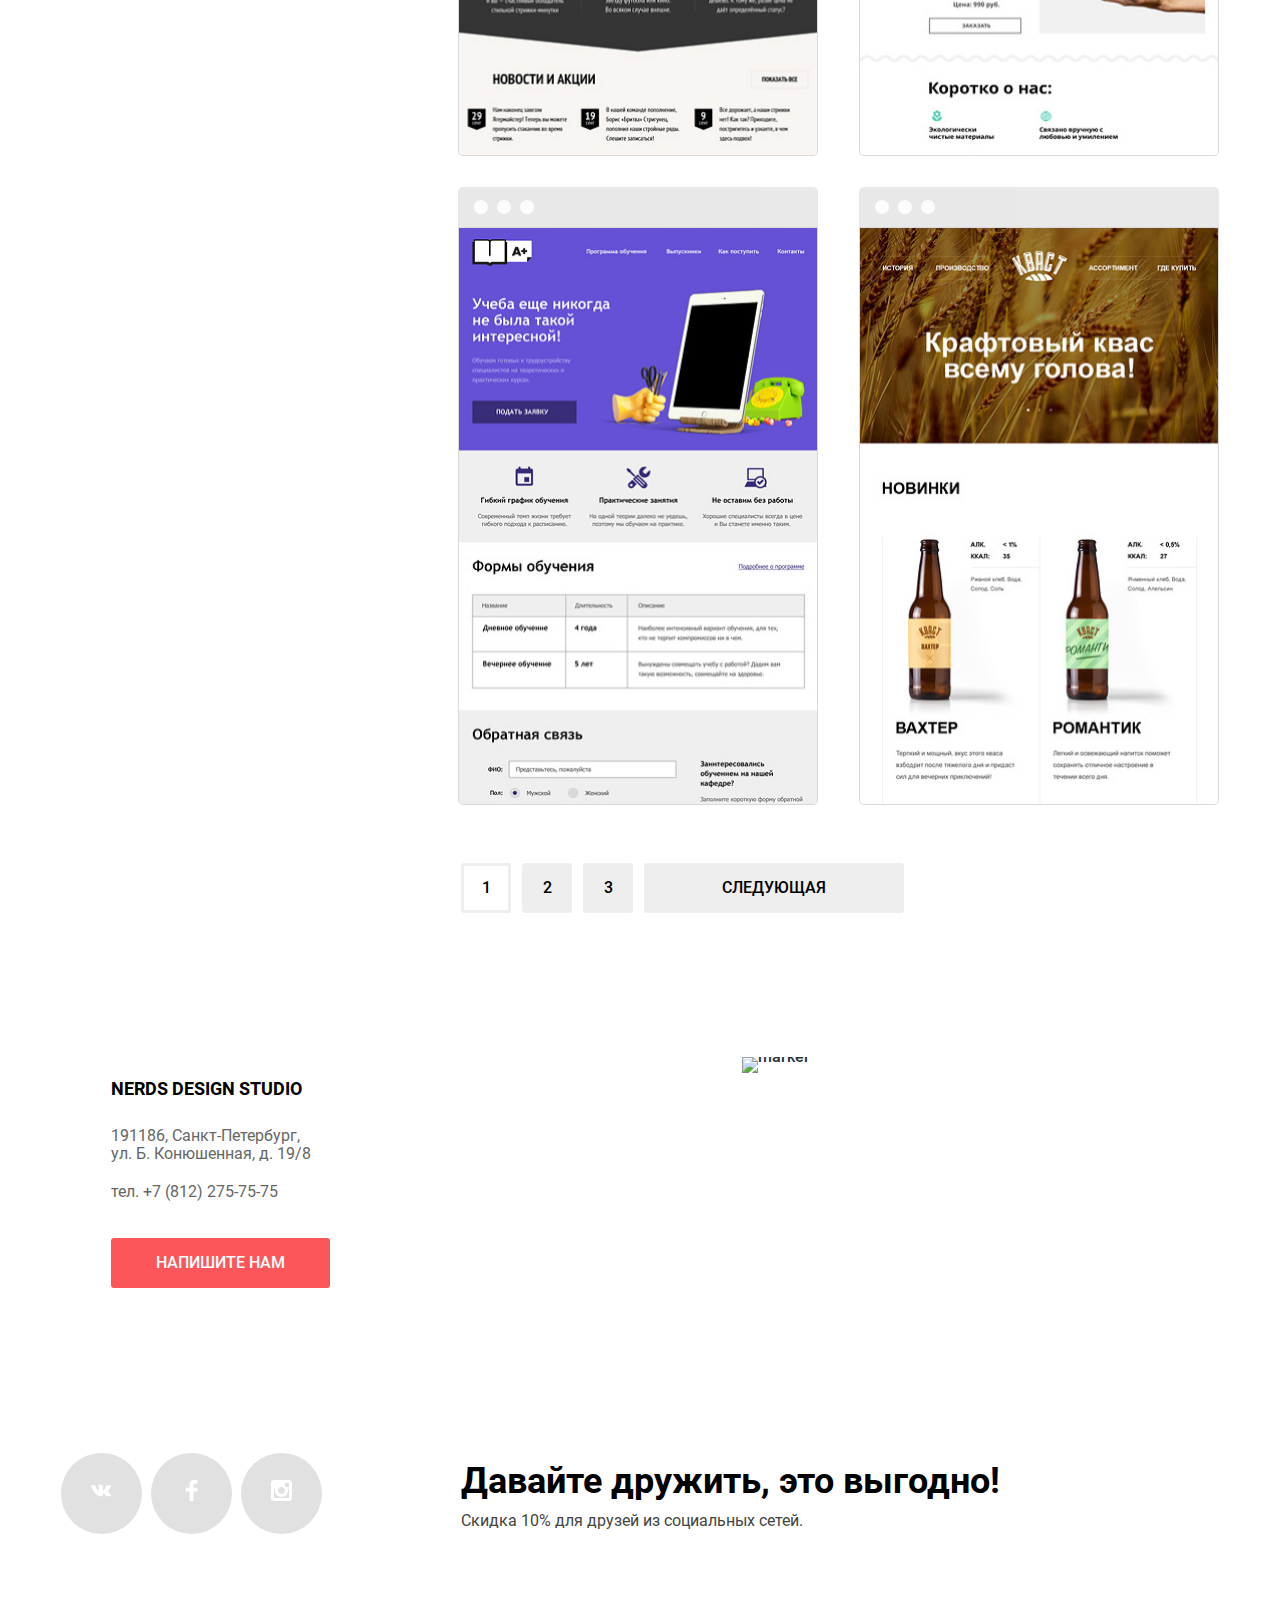
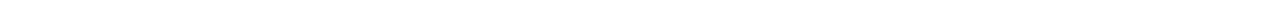
==== commit 20bf3ca7: "Update catalog.html" ====
--- a/catalog.html
+++ b/catalog.html
@@ -100,7 +100,7 @@
                         </fieldset>
 
                         <fieldset class="filter-features">
-                            <legend class="filter-heading">Особенности:</legend>
+                            <legend class="filter-heading filter-heading-features">Особенности:</legend>
 
                             <div class="checkbox-button">
                                 <input class="checkbox-button-input" id="checkbox-fixed" type="checkbox" checked>
@@ -175,7 +175,7 @@
                                 <a href="#!">
                                     <h2 class="info-heading">Sedona</h2>
                                 </a>
-                                <p class="info-text">Информационный сайт для<br>туристов</p>
+                                <p class="info-text">Информационный сайт<br>для туристов</p>
                                 <button class="button button-price" type="button">9 900 ₽</button>
                             </div>
                         </div>
--- a/css/style.css
+++ b/css/style.css
@@ -291,6 +291,10 @@
     display: block;
 }
 
+.slider-heading-three {
+    width: 500px;
+}
+
 .services-heading {
     font-size: 24px;
     font-weight: 700;
@@ -506,7 +510,6 @@
     list-style: none;
     padding-top: 54px;
     padding-bottom: 38px;
-    padding-right: 32px;
     padding-left: 32px;
     position: relative;
     margin: 0;
@@ -515,6 +518,7 @@
 .companies-site-item {
     position: relative;
     line-height: 0;
+    
 }
 
 .companies-site-item:nth-child(2) {
@@ -528,7 +532,6 @@
     margin-left: 120px;
 
 }
-
 
 .companies-site-item::after {
     content: "";
@@ -536,10 +539,29 @@
     width: 2px;
     height: 52px;
     background-color: var(--color-grey-10);
-    right: -44px;
-    top: 50%;
-    margin-top: -26px;
-}
+  
+}
+
+
+
+.companies-site-item:nth-child(1)::after {
+    top: 7px;
+    right: -50px;
+   }
+
+   .companies-site-item:nth-child(2)::after {
+    top: 15px;
+    right: -45px;
+   }
+
+   .companies-site-item:nth-child(3)::after {
+    top: -4px;
+    right: -56px;
+}
+
+
+
+
 
 .companies-site-item:last-child::after {
     display: none;
@@ -600,6 +622,7 @@
     flex-direction: row;
     align-items: center;
     margin-top: 68px;
+    margin-bottom: 76px;
 }
 
 .map {
@@ -727,7 +750,7 @@
     height: 50px;
     cursor: pointer;
     padding: 0;
-    margin: 0;
+    margin-top: 31px;
 
 }
 
@@ -742,6 +765,10 @@
     border-radius: 3px;
 }
 
+.button-price {
+    width: 200px;
+}
+
 .button-price:hover {
     background-color: var(--color-red-15);
     border-radius: 3px;
@@ -783,7 +810,7 @@
     color: var(--сolor-black-10);
     margin: 0;
     padding: 0;
-    margin-left: 270px;
+    margin-left: 260px;
     position: relative;
     top: 7px;
     left: 5px;
@@ -860,9 +887,11 @@
     list-style: none;
     margin: 0;
     padding: 0;
-    margin-bottom: 60px;
-    margin-top: 55px;
-}
+    margin-bottom: 56px;
+    margin-top: 58px;
+    margin-left: 3px;
+}
+
 
 .pagination-item {
     font-size: 16px;
@@ -1054,7 +1083,7 @@
 .filter-grid {
     padding: 0;
     margin: 0;
-    padding-bottom: 46px;
+    padding-bottom: 30px;
 }
 
 .filter-heading {
@@ -1064,10 +1093,13 @@
     font-style: normal;
     color: var(--сolor-black-10);
     text-transform: uppercase;
-    padding-bottom: 13px;
-
-}
-
+    padding-bottom: 15px;
+
+}
+
+.filter-heading-features {
+    padding-bottom: 14px;
+}
 
 
 
@@ -1080,7 +1112,8 @@
     color: var(--сolor-black-10);
     margin: 0;
     padding-bottom: 12px;
-    padding-top: 26px;
+    padding-top: 29px;
+    padding-left: 7px;
 }
 
 .info-heading:hover {
@@ -1164,7 +1197,7 @@
     display: flex;
     margin: 0;
     padding: 0;
-    padding-bottom: 15px;
+    padding-bottom: 16px;
    
 }
 
@@ -1185,7 +1218,7 @@
     content: "";
     position: absolute;
     background-image: url(../img/square.svg);
-    left: 8px;
+    left: 0px;
     top: 0px;
     width: 27px;
     height: 23px;
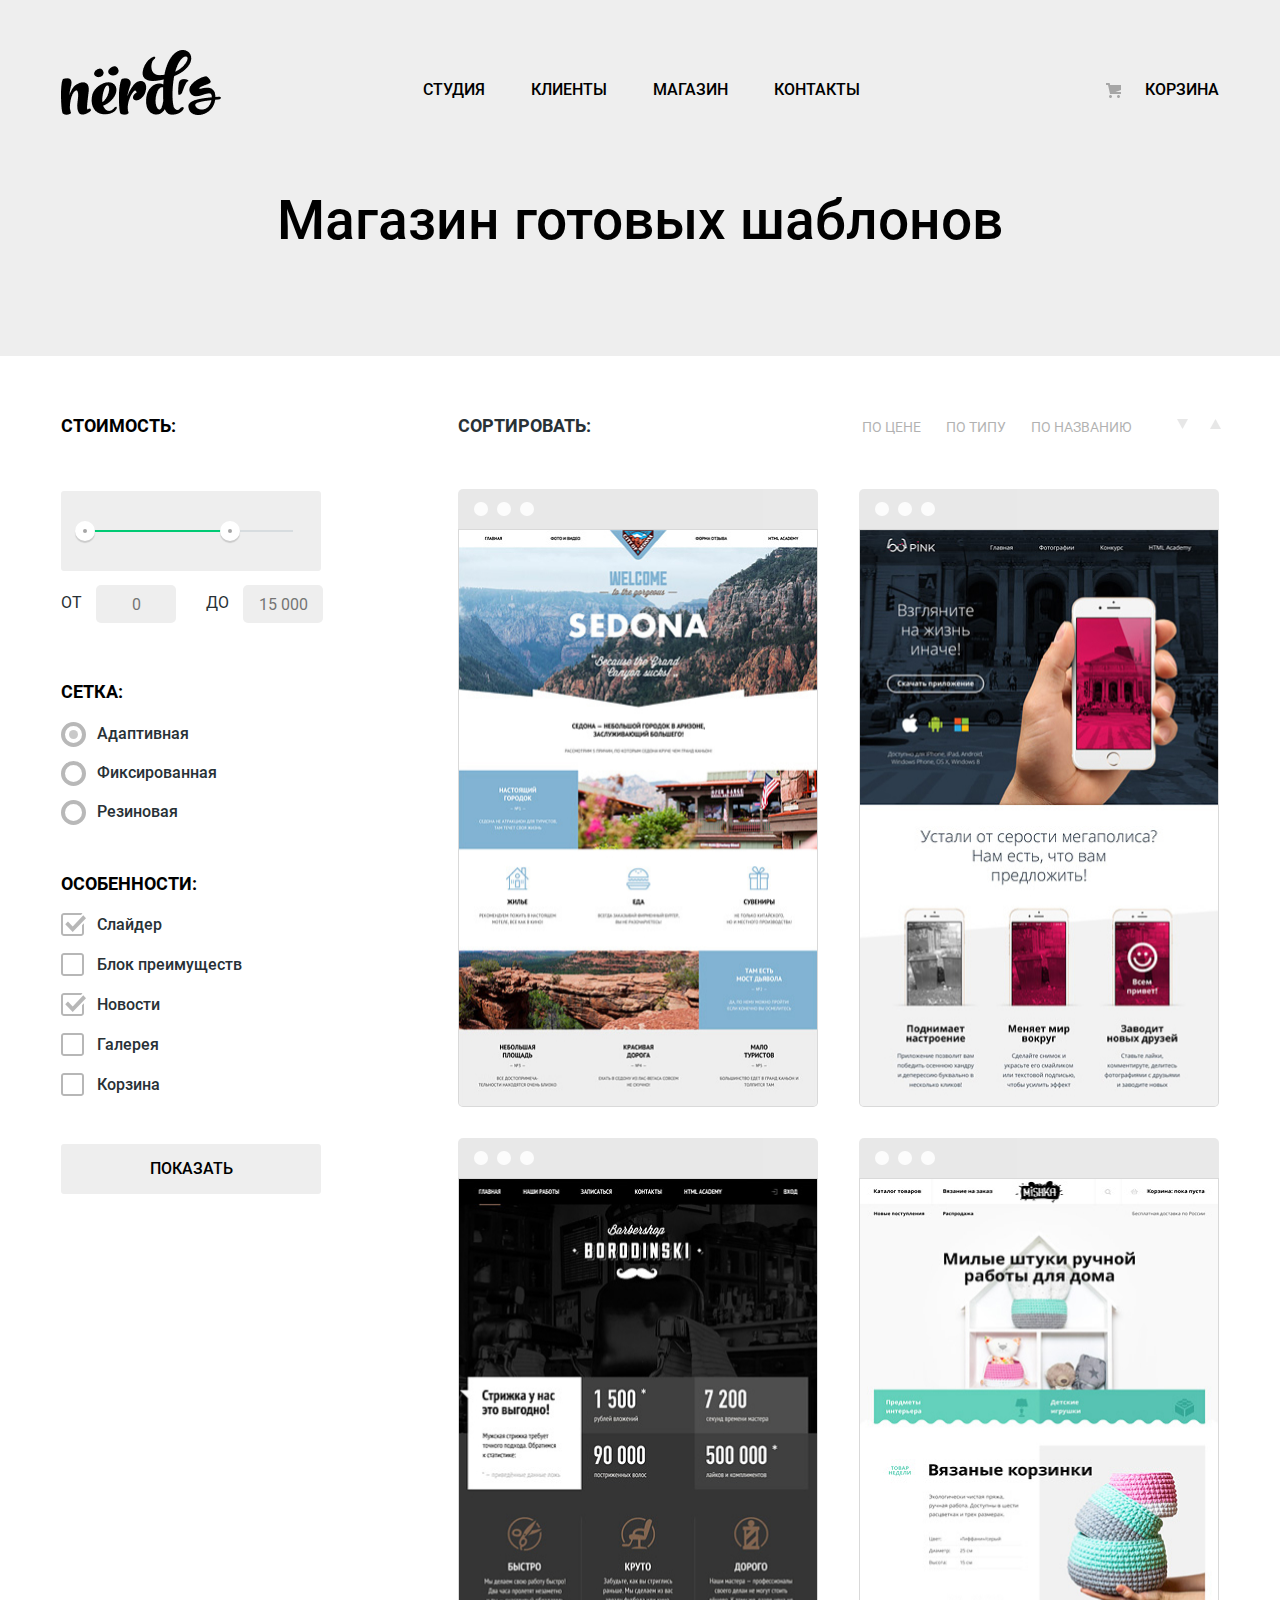
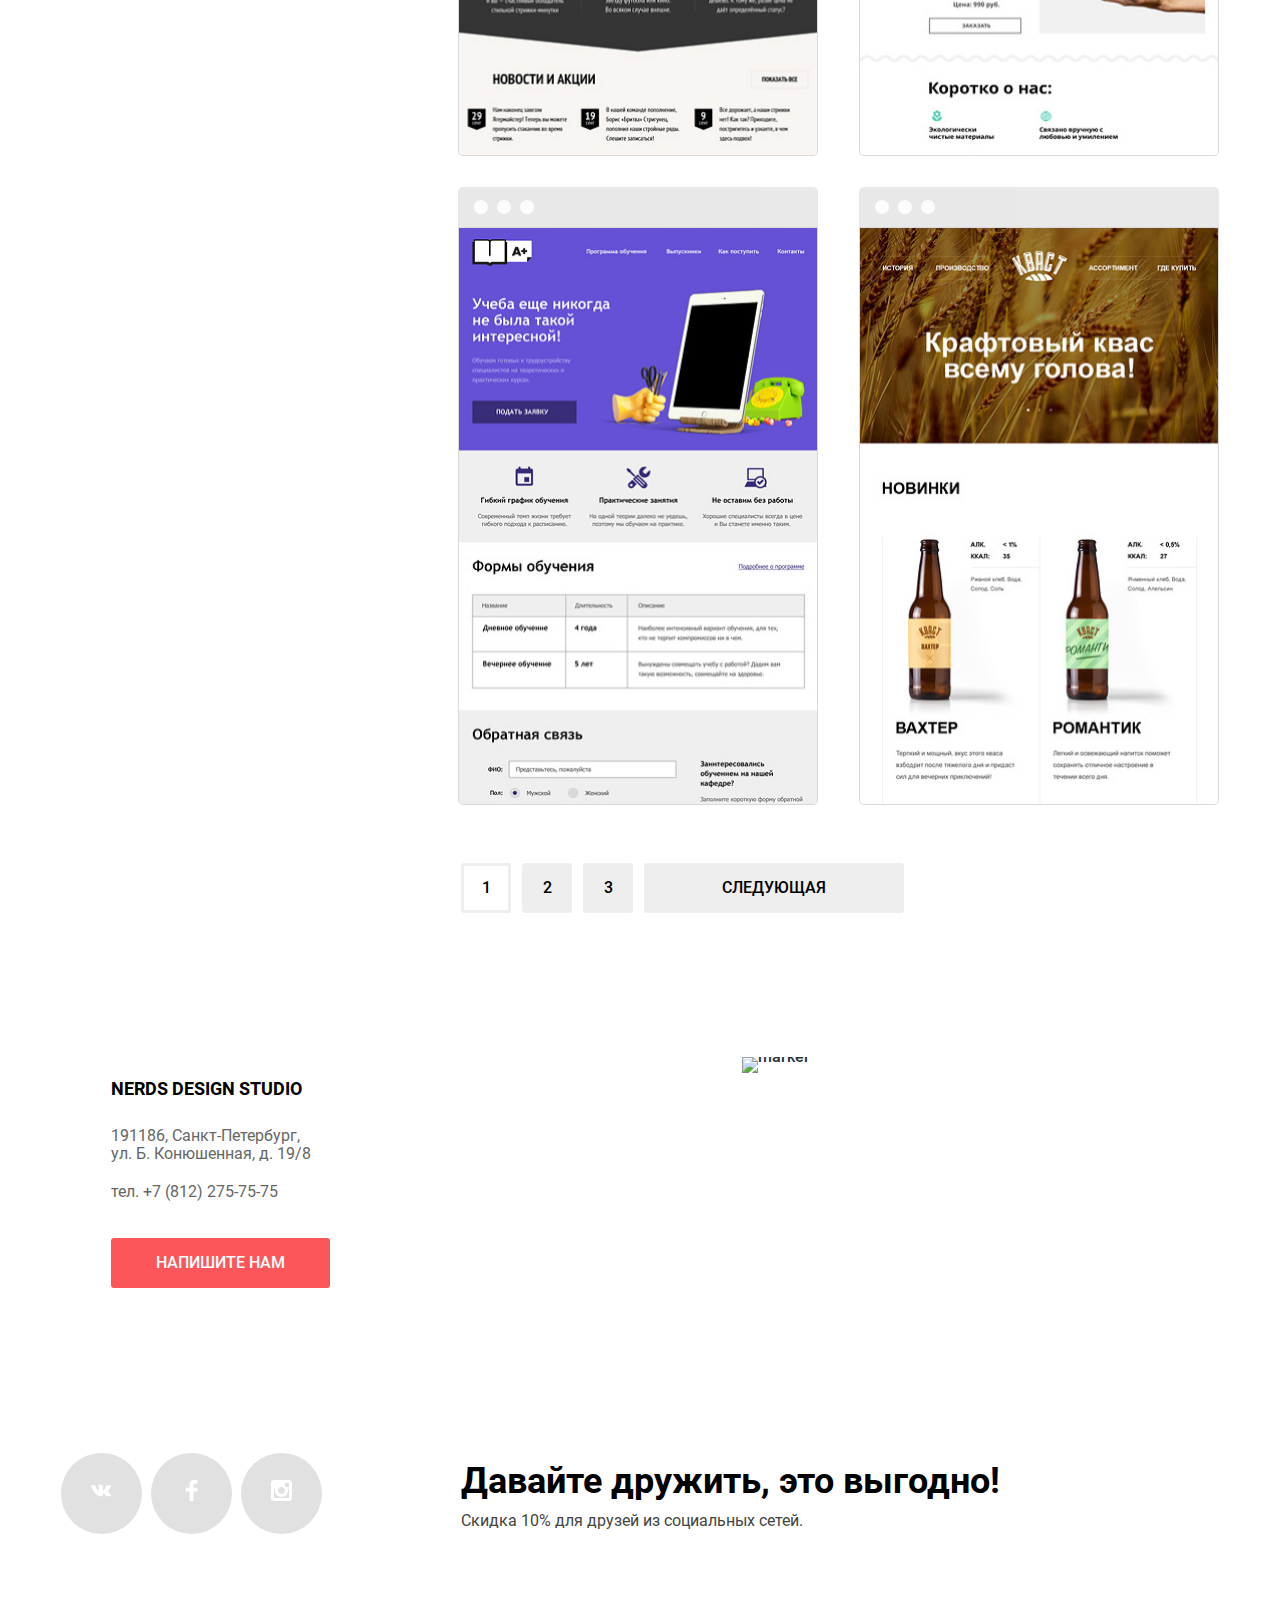
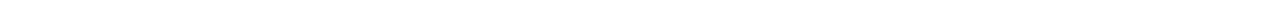
==== commit 2bdc7140: "Update catalog.html" ====
--- a/catalog.html
+++ b/catalog.html
@@ -76,25 +76,25 @@
                         <fieldset class="filter-grid">
                             <legend class="filter-heading">Сетка:</legend>
 
-                            <div class="radio-button disabled">
-                                <input type="radio" id="radio-adaptive" name="radio-grid" class="radio-button-input"
+                            <div class="radio-button">
+                                <input type="radio" id="radio-adaptive" name="radio-grid" class="radio-button-input visually-hidden"
                                     value="adaptive" checked>
-                                <label class="radio-button-label" for="radio-adaptive">Адаптивная</label>
+                                <label class="radio-button-label" tabindex='0' for="radio-adaptive">Адаптивная</label>
                             </div>
 
 
                             <div class="radio-button">
-                                <input type="radio" id="radio-rubber" name="radio-grid" class="radio-button-input"
+                                <input type="radio" id="radio-rubber" name="radio-grid" class="radio-button-input visually-hidden"
                                     value="rubber">
-                                <label class="radio-button-label" for="radio-rubber">Фиксированная</label>
+                                <label class="radio-button-label" tabindex='0' for="radio-rubber">Фиксированная</label>
                             </div>
 
 
 
                             <div class="radio-button">
-                                <input type="radio" id="radio-fixed" name="radio-grid" class="radio-button-input"
+                                <input type="radio" id="radio-fixed" name="radio-grid" class="radio-button-input visually-hidden"
                                     value="fixed">
-                                <label class="radio-button-label" for="radio-fixed">Резиновая</label>
+                                <label class="radio-button-label" tabindex='0' for="radio-fixed">Резиновая</label>
                             </div>
 
                         </fieldset>
@@ -103,28 +103,28 @@
                             <legend class="filter-heading filter-heading-features">Особенности:</legend>
 
                             <div class="checkbox-button">
-                                <input class="checkbox-button-input" id="checkbox-fixed" type="checkbox" checked>
-                                <label class="checkbox-button-label" for="checkbox-fixed">Слайдер</label>
-                            </div>
-
-                            <div class="checkbox-button">
-                                <input class="checkbox-button-input" id="checkbox-advantages" type="checkbox">
-                                <label class="checkbox-button-label" for="checkbox-advantages">Блок преимуществ</label>
-                            </div>
-
-                            <div class="checkbox-button">
-                                <input class="checkbox-button-input" id="checkbox-news" type="checkbox" checked>
-                                <label class="checkbox-button-label" for="checkbox-news">Новости</label>
-                            </div>
-
-                            <div class="checkbox-button">
-                                <input class="checkbox-button-input" id="checkbox-gallery" type="checkbox">
-                                <label class="checkbox-button-label" for="checkbox-gallery">Галерея</label>
-                            </div>
-
-                            <div class="checkbox-button">
-                                <input class="checkbox-button-input" id="checkbox-basket" type="checkbox">
-                                <label class="checkbox-button-label" for="checkbox-basket">Корзина</label>
+                                <input class="checkbox-button-input visually-hidden" id="checkbox-fixed" type="checkbox" checked>
+                                <label class="checkbox-button-label" tabindex='0' for="checkbox-fixed">Слайдер</label>
+                            </div>
+
+                            <div class="checkbox-button">
+                                <input class="checkbox-button-input visually-hidden" id="checkbox-advantages" type="checkbox">
+                                <label class="checkbox-button-label" tabindex='0' for="checkbox-advantages">Блок преимуществ</label>
+                            </div>
+
+                            <div class="checkbox-button">
+                                <input class="checkbox-button-input visually-hidden" id="checkbox-news" type="checkbox" checked>
+                                <label class="checkbox-button-label" tabindex='0' for="checkbox-news">Новости</label>
+                            </div>
+
+                            <div class="checkbox-button">
+                                <input class="checkbox-button-input visually-hidden" id="checkbox-gallery" type="checkbox">
+                                <label class="checkbox-button-label" tabindex='0' for="checkbox-gallery">Галерея</label>
+                            </div>
+
+                            <div class="checkbox-button">
+                                <input class="checkbox-button-input visually-hidden" id="checkbox-basket" type="checkbox">
+                                <label class="checkbox-button-label tabindex='0' for="checkbox-basket">Корзина</label>
                             </div>
 
                             <button class="button filter-button" type="submit">Показать</button>
@@ -283,7 +283,7 @@
         <div class="map">
 
             
-                <img class="map-marker" src="../1065789-nerds-29/img/map-marker 1.svg" height="190" width="231" alt="marker">
+                <img class="map-marker" src="../1065789-nerds-29/img/map-marker-1.svg" height="190" width="231" alt="marker">
             
             <div class="address-map">
                 <iframe
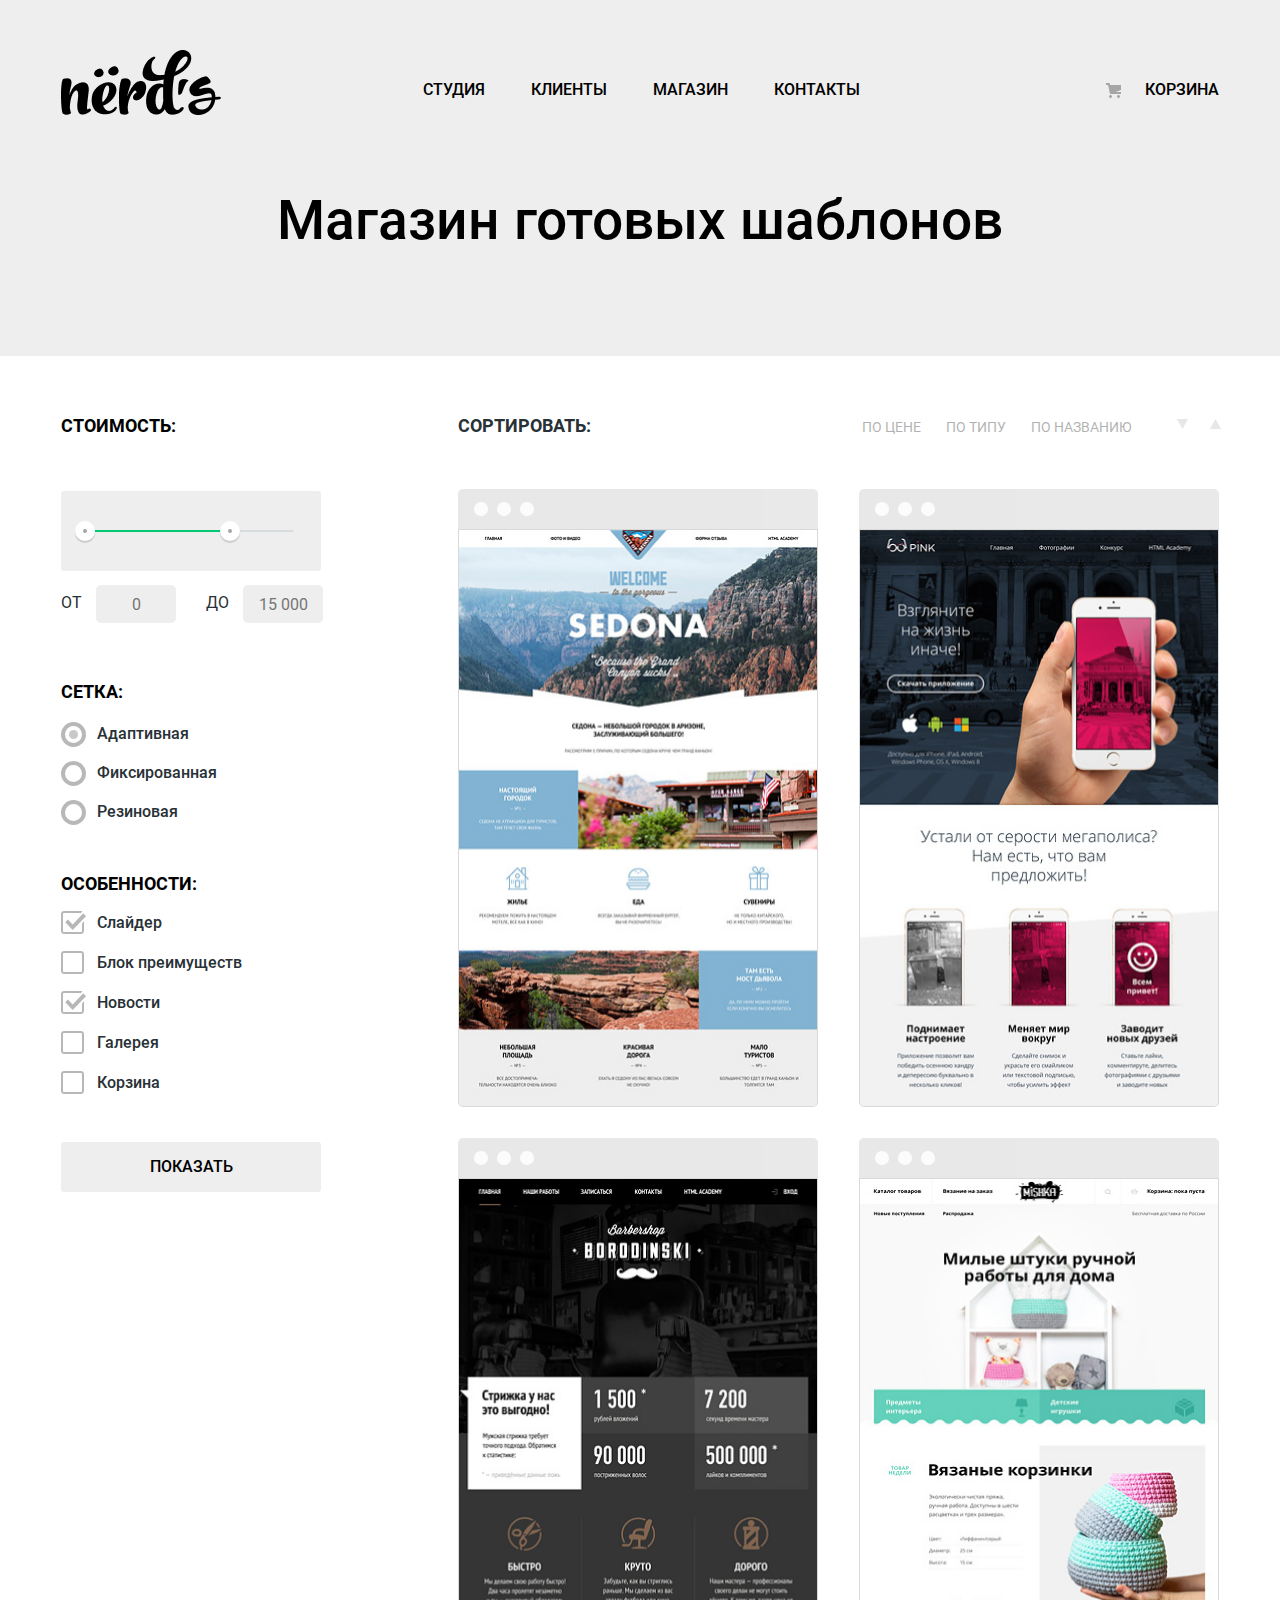
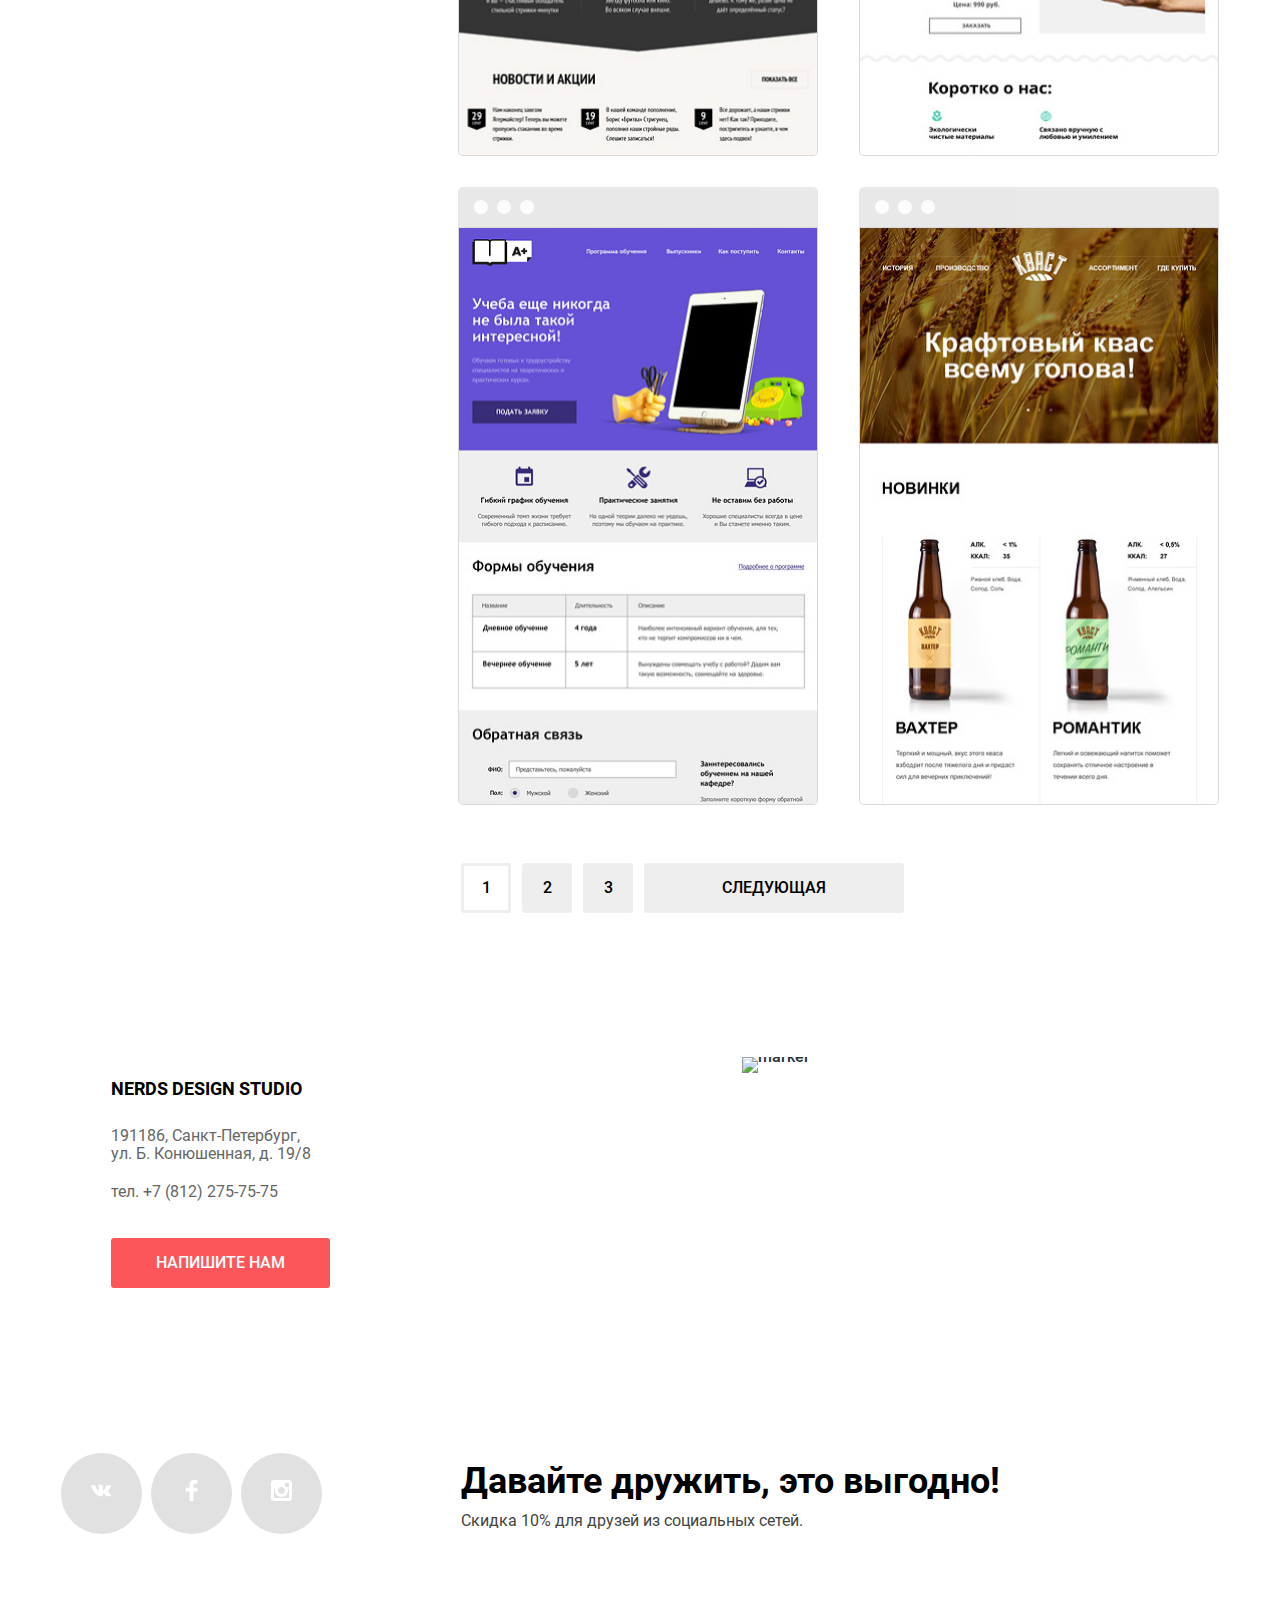
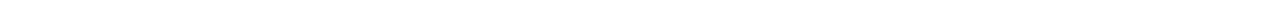
==== commit 571d9459: "Update catalog.html" ====
--- a/catalog.html
+++ b/catalog.html
@@ -79,14 +79,14 @@
                             <div class="radio-button">
                                 <input type="radio" id="radio-adaptive" name="radio-grid" class="radio-button-input visually-hidden"
                                     value="adaptive" checked>
-                                <label class="radio-button-label" tabindex='0' for="radio-adaptive">Адаптивная</label>
+                                <label class="radio-button-label" for="radio-adaptive">Адаптивная</label>
                             </div>
 
 
                             <div class="radio-button">
                                 <input type="radio" id="radio-rubber" name="radio-grid" class="radio-button-input visually-hidden"
                                     value="rubber">
-                                <label class="radio-button-label" tabindex='0' for="radio-rubber">Фиксированная</label>
+                                <label class="radio-button-label" for="radio-rubber">Фиксированная</label>
                             </div>
 
 
@@ -94,7 +94,7 @@
                             <div class="radio-button">
                                 <input type="radio" id="radio-fixed" name="radio-grid" class="radio-button-input visually-hidden"
                                     value="fixed">
-                                <label class="radio-button-label" tabindex='0' for="radio-fixed">Резиновая</label>
+                                <label class="radio-button-label" for="radio-fixed">Резиновая</label>
                             </div>
 
                         </fieldset>
@@ -104,27 +104,27 @@
 
                             <div class="checkbox-button">
                                 <input class="checkbox-button-input visually-hidden" id="checkbox-fixed" type="checkbox" checked>
-                                <label class="checkbox-button-label" tabindex='0' for="checkbox-fixed">Слайдер</label>
+                                <label class="checkbox-button-label" for="checkbox-fixed">Слайдер</label>
                             </div>
 
                             <div class="checkbox-button">
                                 <input class="checkbox-button-input visually-hidden" id="checkbox-advantages" type="checkbox">
-                                <label class="checkbox-button-label" tabindex='0' for="checkbox-advantages">Блок преимуществ</label>
+                                <label class="checkbox-button-label" for="checkbox-advantages">Блок преимуществ</label>
                             </div>
 
                             <div class="checkbox-button">
                                 <input class="checkbox-button-input visually-hidden" id="checkbox-news" type="checkbox" checked>
-                                <label class="checkbox-button-label" tabindex='0' for="checkbox-news">Новости</label>
+                                <label class="checkbox-button-label" for="checkbox-news">Новости</label>
                             </div>
 
                             <div class="checkbox-button">
                                 <input class="checkbox-button-input visually-hidden" id="checkbox-gallery" type="checkbox">
-                                <label class="checkbox-button-label" tabindex='0' for="checkbox-gallery">Галерея</label>
+                                <label class="checkbox-button-label" for="checkbox-gallery">Галерея</label>
                             </div>
 
                             <div class="checkbox-button">
                                 <input class="checkbox-button-input visually-hidden" id="checkbox-basket" type="checkbox">
-                                <label class="checkbox-button-label tabindex='0' for="checkbox-basket">Корзина</label>
+                                <label class="checkbox-button-label"  for="checkbox-basket">Корзина</label>
                             </div>
 
                             <button class="button filter-button" type="submit">Показать</button>
@@ -136,8 +136,8 @@
                     <div class="catalog-sort">
                         <h2 class="catalog-sort-heading">Сортировать:</h2>
                         <ul class="catalog-filter-sort">
-                            <li class="catalog-filter-sort-item">
-                                <a class="catalog-filter-sort-link" href="#!">По цене</a>
+                            <li class="catalog-filter-sort-item ">
+                                <a class="catalog-filter-sort-link active" href="#!">По цене</a>
                             </li>
                             <li class="catalog-filter-sort-item">
                                 <a class="catalog-filter-sort-link" href="#!">По типу</a>
@@ -148,7 +148,7 @@
                         </ul>
 
                         <div class="sort-direction-container">
-                            <button class="sort-direction-button" type="button"><svg width="11" height="10"
+                            <button class="sort-direction-button active" type="button"><svg width="11" height="10"
                                     viewBox="0 0 11 10" fill="none" xmlns="http://www.w3.org/2000/svg">
                                     <path d="M5.5 10L0 0H11" fill="#231F20" />
                                 </svg>
--- a/css/style.css
+++ b/css/style.css
@@ -132,7 +132,7 @@
     text-transform: uppercase;
     display: flex;
 }
- 
+
 .site-navigation {
     font-size: 16px;
     line-height: 30px;
@@ -146,13 +146,11 @@
     margin-left: 182px;
 }
 
-
 .basket {
     display: flex;
     align-items: center;
     margin-left: auto;
 }
-
 
 .basket-link::before {
     content: "";
@@ -178,7 +176,6 @@
 
 .basket-link {
     position: relative;
-    
     padding-right: 0;
 }
 
@@ -202,10 +199,9 @@
     opacity: 0.3;
 }
 
-.main-header-logo{
+.main-header-logo {
     line-height: 0;
 }
-
 
 .main-header-logo:active {
     opacity: 0.2;
@@ -229,7 +225,6 @@
 
 .button.button-large {
     min-width: 240px;
-
 }
 
 .button.button-green {
@@ -331,7 +326,6 @@
     padding: 0;
     margin: 0;
     margin-bottom: 24px;
-
     position: relative;
     left: 2px;
 }
@@ -341,15 +335,12 @@
     font-weight: 700;
     line-height: 24px;
     font-style: normal;
-   
     text-transform: uppercase;
     color: var(--сolor-black-10);
     display: block;
     padding: 0;
     margin: 0;
     margin-bottom: 24px;
-
-
 }
 
 .map-form-heading {
@@ -403,9 +394,7 @@
 
 .slider-slogan {
     margin-bottom: 38px;
-
-}
-
+}
 
 .about-slogan {
     padding: 0;
@@ -424,7 +413,6 @@
     color: var(--сolor-black-10);
 }
 
-
 .about-table-interest {
     font-size: 45px;
     font-weight: 700;
@@ -448,7 +436,6 @@
     padding-top: 10px;
 }
 
-
 sup {
     font-size: 26px;
     font-weight: 700;
@@ -469,7 +456,6 @@
     margin-bottom: 74px;
     width: 360px;
     table-layout: fixed;
-   
 }
 
 /*services*/
@@ -518,19 +504,18 @@
 .companies-site-item {
     position: relative;
     line-height: 0;
-    
 }
 
 .companies-site-item:nth-child(2) {
     margin-left: 97px;
 }
+
 .companies-site-item:nth-child(3) {
     margin-left: 104px;
-
-}
+}
+
 .companies-site-item:nth-child(4) {
     margin-left: 120px;
-
 }
 
 .companies-site-item::after {
@@ -539,29 +524,22 @@
     width: 2px;
     height: 52px;
     background-color: var(--color-grey-10);
-  
-}
-
-
+}
 
 .companies-site-item:nth-child(1)::after {
     top: 7px;
     right: -50px;
-   }
-
-   .companies-site-item:nth-child(2)::after {
+}
+
+.companies-site-item:nth-child(2)::after {
     top: 15px;
     right: -45px;
-   }
-
-   .companies-site-item:nth-child(3)::after {
+}
+
+.companies-site-item:nth-child(3)::after {
     top: -4px;
     right: -56px;
 }
-
-
-
-
 
 .companies-site-item:last-child::after {
     display: none;
@@ -600,11 +578,10 @@
     background-color: var(--color-grey-20);
     border-radius: 50%;
     margin-right: 9px;
-
 }
 
 .social-item-link {
-   padding: 30px;
+    padding: 30px;
 }
 
 .social-item:hover {
@@ -648,7 +625,6 @@
     position: absolute;
     bottom: 55px;
 }
-
 
 .map-wrapper {
     position: absolute;
@@ -751,7 +727,6 @@
     cursor: pointer;
     padding: 0;
     margin-top: 31px;
-
 }
 
 .filter-button:hover {
@@ -892,7 +867,6 @@
     margin-left: 3px;
 }
 
-
 .pagination-item {
     font-size: 16px;
     line-height: 18px;
@@ -923,7 +897,6 @@
     border-radius: 3px;
 }
 
-
 .pagination-link {
     width: 100%;
     height: 100%;
@@ -938,7 +911,6 @@
 }
 
 .pagination-active {
-    
     background-color: var(--color-white);
     border: solid 3px var(--color-grey-10);
     box-sizing: border-box;
@@ -965,8 +937,8 @@
 .slider-info {
     padding-top: 78px;
     padding-bottom: 80px;
-
-}
+}
+
 .slider-item-active {
     display: flex;
 }
@@ -1010,6 +982,7 @@
     background-color: var(--color-white);
     box-shadow: 0px 2px 1px rgba(0, 0, 0, 0.15);
     margin-top: -9px;
+    cursor: pointer;
 }
 
 .slider-logo {
@@ -1052,7 +1025,6 @@
     margin-left: 10px;
     padding: 0;
     vertical-align: middle;
- 
 }
 
 .price {
@@ -1061,11 +1033,10 @@
     font-weight: 400;
     font-style: normal;
     text-transform: uppercase;
-    
-}
-
-.price + .price {
-margin-left: 26px;
+}
+
+.price+.price {
+    margin-left: 26px;
 }
 
 fieldset {
@@ -1094,14 +1065,11 @@
     color: var(--сolor-black-10);
     text-transform: uppercase;
     padding-bottom: 15px;
-
 }
 
 .filter-heading-features {
-    padding-bottom: 14px;
-}
-
-
+    padding-bottom: 12px;
+}
 
 .info-heading {
     font-size: 18px;
@@ -1140,7 +1108,7 @@
 }
 
 .radio-button-input {
-    display: none;
+    
 }
 
 .radio-button-label {
@@ -1187,7 +1155,7 @@
     opacity: 1;
 }
 
-.radio-button.disabled {
+.radio-button-input:disabled+.radio-button-label {
     opacity: 0.3;
 }
 
@@ -1198,12 +1166,9 @@
     margin: 0;
     padding: 0;
     padding-bottom: 16px;
-   
-}
-
-.checkbox-button-input {
-    display: none;
-}
+}
+
+.checkbox-button-input {}
 
 .checkbox-button-label {
     display: flex;
@@ -1214,7 +1179,7 @@
     cursor: pointer;
 }
 
-.checkbox-button-label::after {
+.checkbox-button-label::after, .checkbox-button-label:focus::after {
     content: "";
     position: absolute;
     background-image: url(../img/square.svg);
@@ -1230,9 +1195,10 @@
     opacity: 1;
 }
 
-.checkbox-button.disabled {
+.checkbox-button-input:disabled+.checkbox-button-label {
     opacity: 0.3;
 }
+
 
 .checkbox-button-input:checked+.checkbox-button-label::after {
     background-image: url(../img/checkbox-on.svg);
@@ -1248,8 +1214,6 @@
     padding: 0;
     margin: 0;
 }
-
-
 
 .catalog {
     display: grid;
@@ -1296,7 +1260,6 @@
 .catalog-item:hover .catalog-item-info {
     opacity: 1;
 }
-
 
 .catalog-item:hover {
     box-shadow: 0px 4px 4px rgba(0, 0, 0, 0.25);
@@ -1311,6 +1274,7 @@
     border-radius: 0 0 5px 5px;
     display: block;
 }
+
 /*sort-direction-container*/
 
 .sort-direction-container {
@@ -1489,4 +1453,4 @@
     top: 20%;
     left: 58%;
     line-height: 0;
-}
+}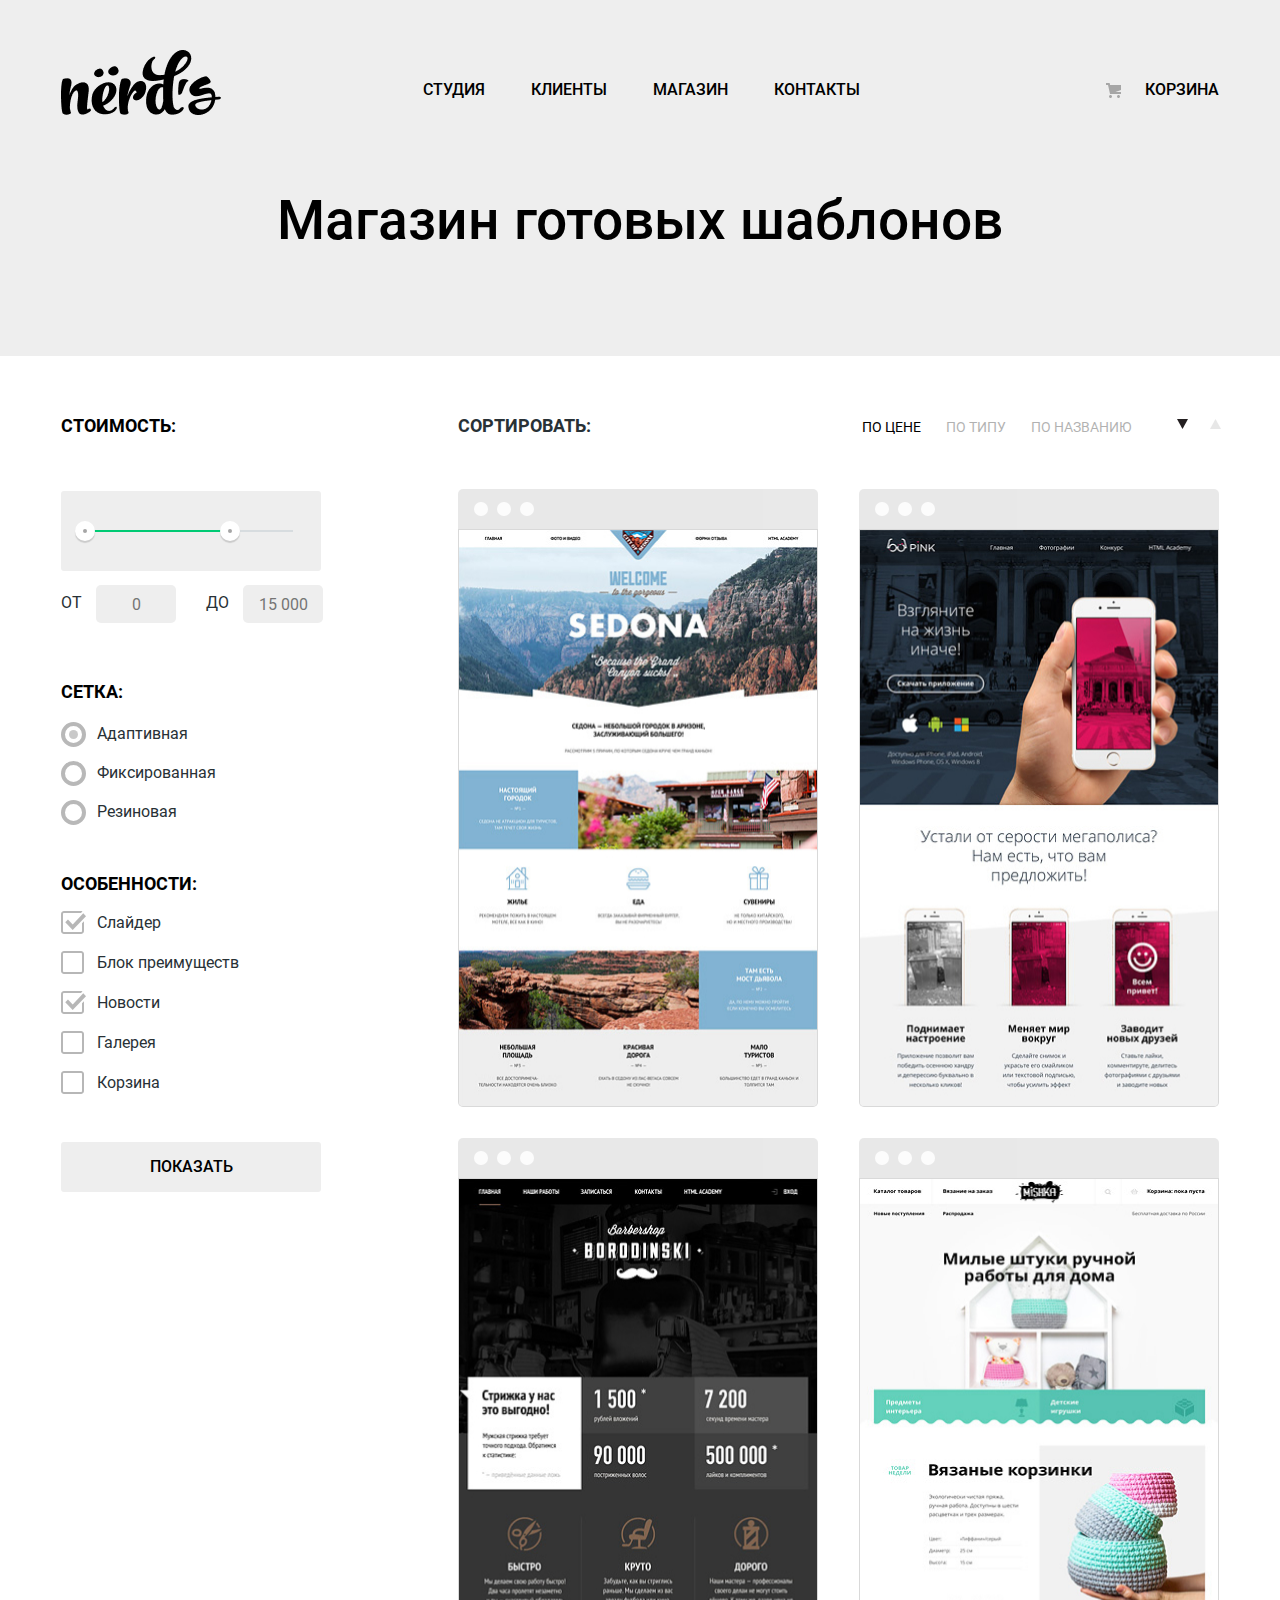
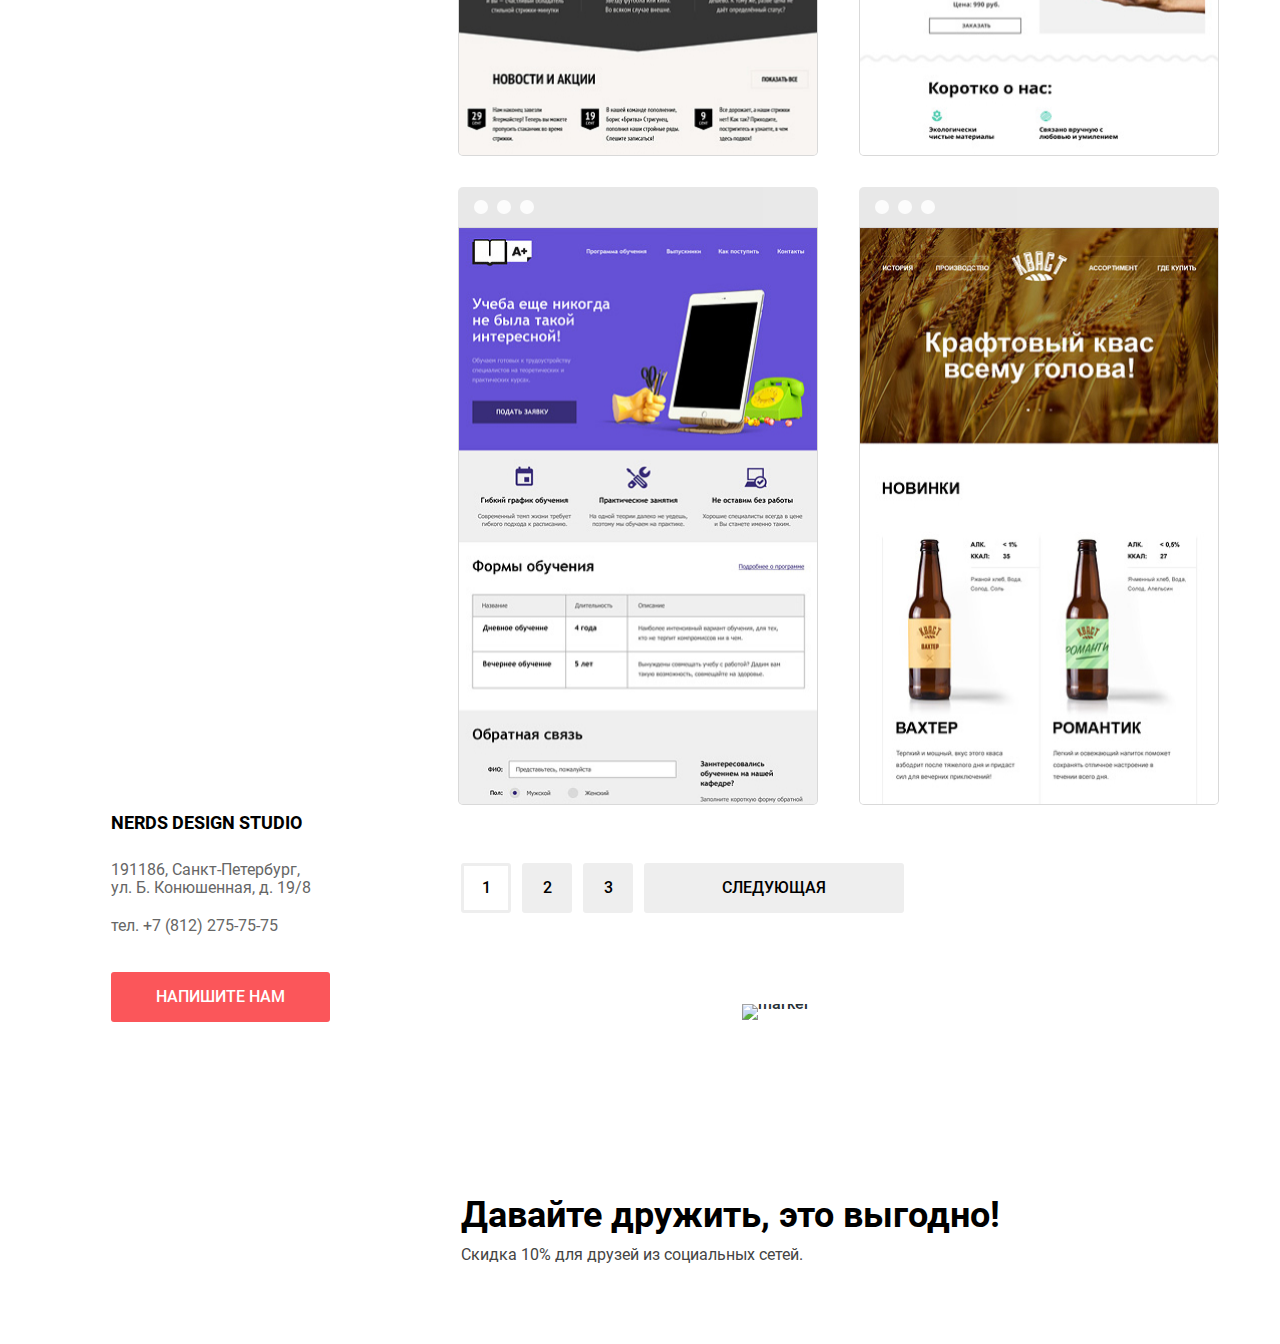
==== commit 00e4612e: "Update catalog.html" ====
--- a/catalog.html
+++ b/catalog.html
@@ -63,12 +63,10 @@
                                 </div>
 
                             </div>
-                            <label class="price">
-                                От
-                                <input class="price-input" name="filter-from" type="text" placeholder="0">
+                            <label class="price"> От
+                                 <input class="price-input" name="filter-from" type="text" placeholder="0">
                             </label>
-                            <label class="price">
-                                До
+                            <label class="price"> До
                                 <input class="price-input" name="filter-before" type="text" placeholder="15 000">
                             </label>
                         </fieldset>
@@ -77,23 +75,20 @@
                             <legend class="filter-heading">Сетка:</legend>
 
                             <div class="radio-button">
-                                <input type="radio" id="radio-adaptive" name="radio-grid" class="radio-button-input visually-hidden"
-                                    value="adaptive" checked>
+                                <input type="radio" id="radio-adaptive" name="radio-grid" class="radio-button-input visually-hidden" value="adaptive" checked>
                                 <label class="radio-button-label" for="radio-adaptive">Адаптивная</label>
                             </div>
 
 
                             <div class="radio-button">
-                                <input type="radio" id="radio-rubber" name="radio-grid" class="radio-button-input visually-hidden"
-                                    value="rubber">
+                                <input type="radio" id="radio-rubber" name="radio-grid" class="radio-button-input visually-hidden" value="rubber">
                                 <label class="radio-button-label" for="radio-rubber">Фиксированная</label>
                             </div>
 
 
 
                             <div class="radio-button">
-                                <input type="radio" id="radio-fixed" name="radio-grid" class="radio-button-input visually-hidden"
-                                    value="fixed">
+                                <input type="radio" id="radio-fixed" name="radio-grid" class="radio-button-input visually-hidden" value="fixed">
                                 <label class="radio-button-label" for="radio-fixed">Резиновая</label>
                             </div>
 
@@ -124,7 +119,7 @@
 
                             <div class="checkbox-button">
                                 <input class="checkbox-button-input visually-hidden" id="checkbox-basket" type="checkbox">
-                                <label class="checkbox-button-label"  for="checkbox-basket">Корзина</label>
+                                <label class="checkbox-button-label" for="checkbox-basket">Корзина</label>
                             </div>
 
                             <button class="button filter-button" type="submit">Показать</button>
@@ -148,11 +143,10 @@
                         </ul>
 
                         <div class="sort-direction-container">
-                            <button class="sort-direction-button active" type="button"><svg width="11" height="10"
-                                    viewBox="0 0 11 10" fill="none" xmlns="http://www.w3.org/2000/svg">
-                                    <path d="M5.5 10L0 0H11" fill="#231F20" />
-                                </svg>
-                                Сортировка по убыванию</button>
+                            <button class="sort-direction-button active" type="button">
+                                <svg width="11" height="10" viewBox="0 0 11 10" fill="none"
+                                    xmlns="http://www.w3.org/2000/svg">
+                                    <path d="M5.5 10L0 0H11" fill="#231F20" /> </svg> Сортировка по убыванию</button>
                             <button class="sort-direction-button up" type="button"><svg width="11" height="10"
                                     viewBox="0 0 11 10" fill="none" xmlns="http://www.w3.org/2000/svg">
                                     <path d="M5.5 10L0 0H11" fill="#231F20" />
@@ -168,15 +162,14 @@
                             <div class="catalog-item-header">
                                 <div class="catalog-item-dot"></div>
                             </div>
-                            <img class="catalog-item-img" src="img/catalog-img-sedona.jpg" width="360" height="578"
-                                alt="Sedona">
+                            <img class="catalog-item-img" src="img/catalog-img-sedona.jpg" width="360" height="578" alt="Sedona">
 
                             <div class="catalog-item-info">
                                 <a href="#!">
                                     <h2 class="info-heading">Sedona</h2>
                                 </a>
                                 <p class="info-text">Информационный сайт<br>для туристов</p>
-                                <button class="button button-price" type="button">9 900 ₽</button>
+                                <a href="#!" class="button button-price">9 900 ₽</a>
                             </div>
                         </div>
                         <div class="catalog-item">
@@ -191,67 +184,63 @@
                                     <h2 class="info-heading">Pink</h2>
                                 </a>
                                 <p class="info-text">Информационный сайт для<br>туристов</p>
-                                <button class="button button-price" type="button">9 900 ₽</button>
-                            </div>
-                        </div>
-                        <div class="catalog-item">
-
-                            <div class="catalog-item-header">
-                                <div class="catalog-item-dot"></div>
-                            </div>
-                            <img class="catalog-item-img" src="img/catalog-img-barbershop.jpg" width="360" height="578"
-                                alt="Borodinsky">
+                                <a href="#!" class="button button-price">9 900 ₽</a>
+                            </div>
+                        </div>
+                        <div class="catalog-item">
+
+                            <div class="catalog-item-header">
+                                <div class="catalog-item-dot"></div>
+                            </div>
+                            <img class="catalog-item-img" src="img/catalog-img-barbershop.jpg" width="360" height="578" alt="Borodinsky">
                             <div class="catalog-item-info">
                                 <a href="#!">
                                     <h2 class="info-heading">Borodinsky</h2>
                                 </a>
                                 <p class="info-text">Информационный сайт для<br>туристов</p>
-                                <button class="button button-price" type="button">9 900 ₽</button>
-                            </div>
-                        </div>
-                        <div class="catalog-item">
-
-                            <div class="catalog-item-header">
-                                <div class="catalog-item-dot"></div>
-                            </div>
-                            <img class="catalog-item-img" src="img/catalog-img-mishka.jpg" width="360" height="578"
-                                alt="Mishka">
+                                <a href="#!" class="button button-price">9 900 ₽</a>
+                            </div>
+                        </div>
+                        <div class="catalog-item">
+
+                            <div class="catalog-item-header">
+                                <div class="catalog-item-dot"></div>
+                            </div>
+                            <img class="catalog-item-img" src="img/catalog-img-mishka.jpg" width="360" height="578" alt="Mishka">
                             <div class="catalog-item-info">
                                 <a href="#!">
                                     <h2 class="info-heading">Mishka</h2>
                                 </a>
                                 <p class="info-text">Информационный сайт для<br>туристов</p>
-                                <button class="button button-price" type="button">9 900 ₽</button>
-                            </div>
-                        </div>
-                        <div class="catalog-item">
-
-                            <div class="catalog-item-header">
-                                <div class="catalog-item-dot"></div>
-                            </div>
-                            <img class="catalog-item-img" src="img/catalog-img-aplus.jpg" width="360" height="578"
-                                alt="Aplus">
+                                <a href="#!" class="button button-price">9 900 ₽</a>
+                            </div>
+                        </div>
+                        <div class="catalog-item">
+
+                            <div class="catalog-item-header">
+                                <div class="catalog-item-dot"></div>
+                            </div>
+                            <img class="catalog-item-img" src="img/catalog-img-aplus.jpg" width="360" height="578" alt="Aplus">
                             <div class="catalog-item-info">
                                 <a href="#!">
                                     <h2 class="info-heading">Aplus</h2>
                                 </a>
                                 <p class="info-text">Информационный сайт для<br>туристов</p>
-                                <button class="button button-price" type="button">9 900 ₽</button>
-                            </div>
-                        </div>
-                        <div class="catalog-item">
-
-                            <div class="catalog-item-header">
-                                <div class="catalog-item-dot"></div>
-                            </div>
-                            <img class="catalog-item-img" src="img/catalog-img-kvast.jpg" width="360" height="578"
-                                alt="Кваст">
+                                <a href="#!" class="button button-price">9 900 ₽</a>
+                            </div>
+                        </div>
+                        <div class="catalog-item">
+
+                            <div class="catalog-item-header">
+                                <div class="catalog-item-dot"></div>
+                            </div>
+                            <img class="catalog-item-img" src="img/catalog-img-kvast.jpg" width="360" height="578" alt="Кваст">
                             <div class="catalog-item-info">
                                 <a href="#!">
                                     <h2 class="info-heading">Кваст</h2>
                                 </a>
                                 <p class="info-text">Информационный сайт для<br>туристов</p>
-                                <button class="button button-price" type="button">9 900 ₽</button>
+                                <a href="#!" class="button button-price">9 900 ₽</a>
                             </div>
                         </div>
 
@@ -277,21 +266,14 @@
         </div>
     </main>
 
-
     <footer class="footer">
 
         <div class="map">
-
-            
-                <img class="map-marker" src="../1065789-nerds-29/img/map-marker-1.svg" height="190" width="231" alt="marker">
-            
+            <img class="map-marker" src="../1065789-nerds-29/img/map-marker-1.svg" height="190" width="231" alt="marker">
+
             <div class="address-map">
-                <iframe
-                    src="https://www.google.com/maps/embed?pb=!1m16!1m12!1m3!1d1998.6037872533216!2d30.32085871600612!3d59.93871648187625!2m3!1f0!2f0!3f0!3m2!1i1024!2i768!4f13.1!2m1!1zMTkxMTg2LCDQodCw0L3QutGCLdCf0LXRgtC10YDQsdGD0YDQsywg4oCp0YPQuy4g0JEuINCa0L7QvdGO0YjQtdC90L3QsNGPLCDQtC4gMTkvOOKAqeKAqdGC0LXQuy4gKzcgKDgxMikgMjc1LTc1LTc1!5e0!3m2!1sru!2sru!4v1602224122558!5m2!1sru!2sru"
-                    width="100%" height="416" frameborder="0" style="border:0;" allowfullscreen="" aria-hidden="false"
-                    tabindex="0"></iframe>
-            </div>
-           
+                <iframe class="maps" src="https://www.google.com/maps/embed?pb=!1m16!1m12!1m3!1d1998.6037872533216!2d30.32085871600612!3d59.93871648187625!2m3!1f0!2f0!3f0!3m2!1i1024!2i768!4f13.1!2m1!1zMTkxMTg2LCDQodCw0L3QutGCLdCf0LXRgtC10YDQsdGD0YDQsywg4oCp0YPQuy4g0JEuINCa0L7QvdGO0YjQtdC90L3QsNGPLCDQtC4gMTkvOOKAqeKAqdGC0LXQuy4gKzcgKDgxMikgMjc1LTc1LTc1!5e0!3m2!1sru!2sru!4v1602224122558!5m2!1sru!2sru" style="border:0;" allowfullscreen="" aria-hidden="false" tabindex="0"></iframe>
+            </div>
 
             <div class="wrapper map-wrapper">
 
@@ -300,7 +282,7 @@
                         <h3 class="map-form-heading">Nerds design studio</h3>
                         <span class="map-form-address">191186, Санкт-Петербург,<br>ул. Б. Конюшенная, д. 19/8</span>
                         <a href="tel:78122757575" class="map-form-phone">тел. +7 (812) 275-75-75</a>
-                        <button class="button map-form-button" type="button">Напишите нам</button>
+                        <a href="#!" class="button map-form-button" type="button">Напишите нам</a>
                     </div>
                 </div>
             </div>
@@ -353,13 +335,12 @@
                 </label>
             </div>
 
-            <label class="modal-comment"> Текст письма:
+            <label class="modal-comment">Текст письма:
                 <textarea class="text-comment" required placeholder="В свободной форме"></textarea>
             </label>
 
             <button class="button modal-button" type="submit">Отправить</button>
         </form>
-
-        <script src="js/script.js"></script>
     </section>
+    <script src="js/script.js"></script>
 </body>--- a/css/style.css
+++ b/css/style.css
@@ -795,11 +795,14 @@
     margin-right: 25px;
 }
 
-.catalog-filter-sort a {
+.catalog-filter-sort-link {
     color: var(--сolor-black-10);
     opacity: 0.3;
 }
 
+.catalog-filter-sort-link.active {
+    opacity: 1;
+}
 .catalog-filter-sort-item a:hover {
     opacity: 0.6;
 }
@@ -807,6 +810,7 @@
 .catalog-filter-sort-item a:active {
     color: var(--сolor-black-10);
 }
+
 
 /**/
 
@@ -1119,6 +1123,7 @@
     position: relative;
     margin: 0;
     cursor: pointer;
+    font-weight: 400;
 }
 
 .radio-button-label::after {
@@ -1139,6 +1144,9 @@
     opacity: 1;
 }
 
+.radio-button-input:focus + .radio-button-label:after {
+    opacity: 1;
+}
 .radio-button-input:checked+.radio-button-label::before {
     content: "";
     width: 9px;
@@ -1155,7 +1163,7 @@
     opacity: 1;
 }
 
-.radio-button-input:disabled+.radio-button-label {
+.radio-button-input:disabled+ .radio-button-label {
     opacity: 0.3;
 }
 
@@ -1177,6 +1185,7 @@
     padding-left: 36px;
     position: relative;
     cursor: pointer;
+    font-weight: 400;
 }
 
 .checkbox-button-label::after, .checkbox-button-label:focus::after {
@@ -1191,6 +1200,10 @@
     opacity: 0.4;
 }
 
+.checkbox-button-input:focus + .checkbox-button-label:after {
+    opacity: 1;
+}
+
 .checkbox-button-label:hover::after {
     opacity: 1;
 }
@@ -1294,6 +1307,9 @@
     outline: none;
 }
 
+.sort-direction-button.active {
+    opacity: 1
+}
 .sort-direction-button:hover {
     opacity: 0.2;
     ;
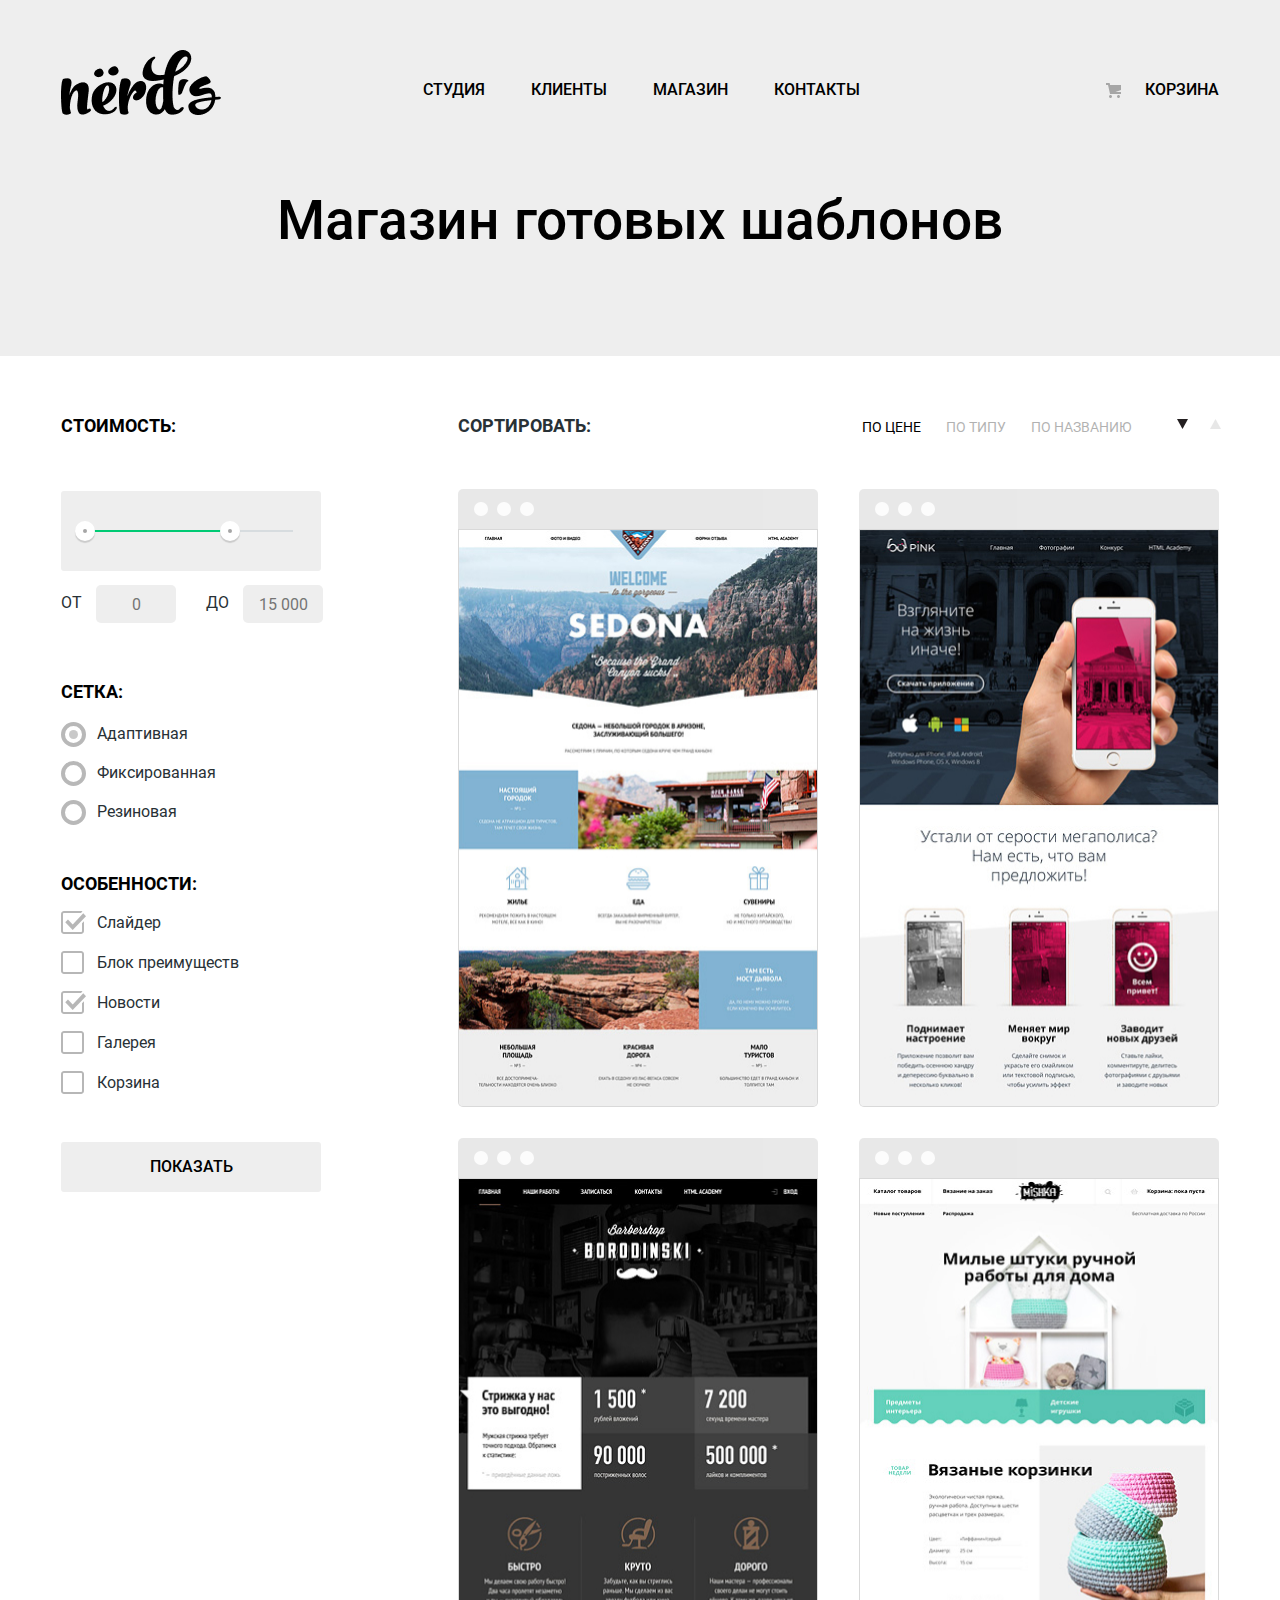
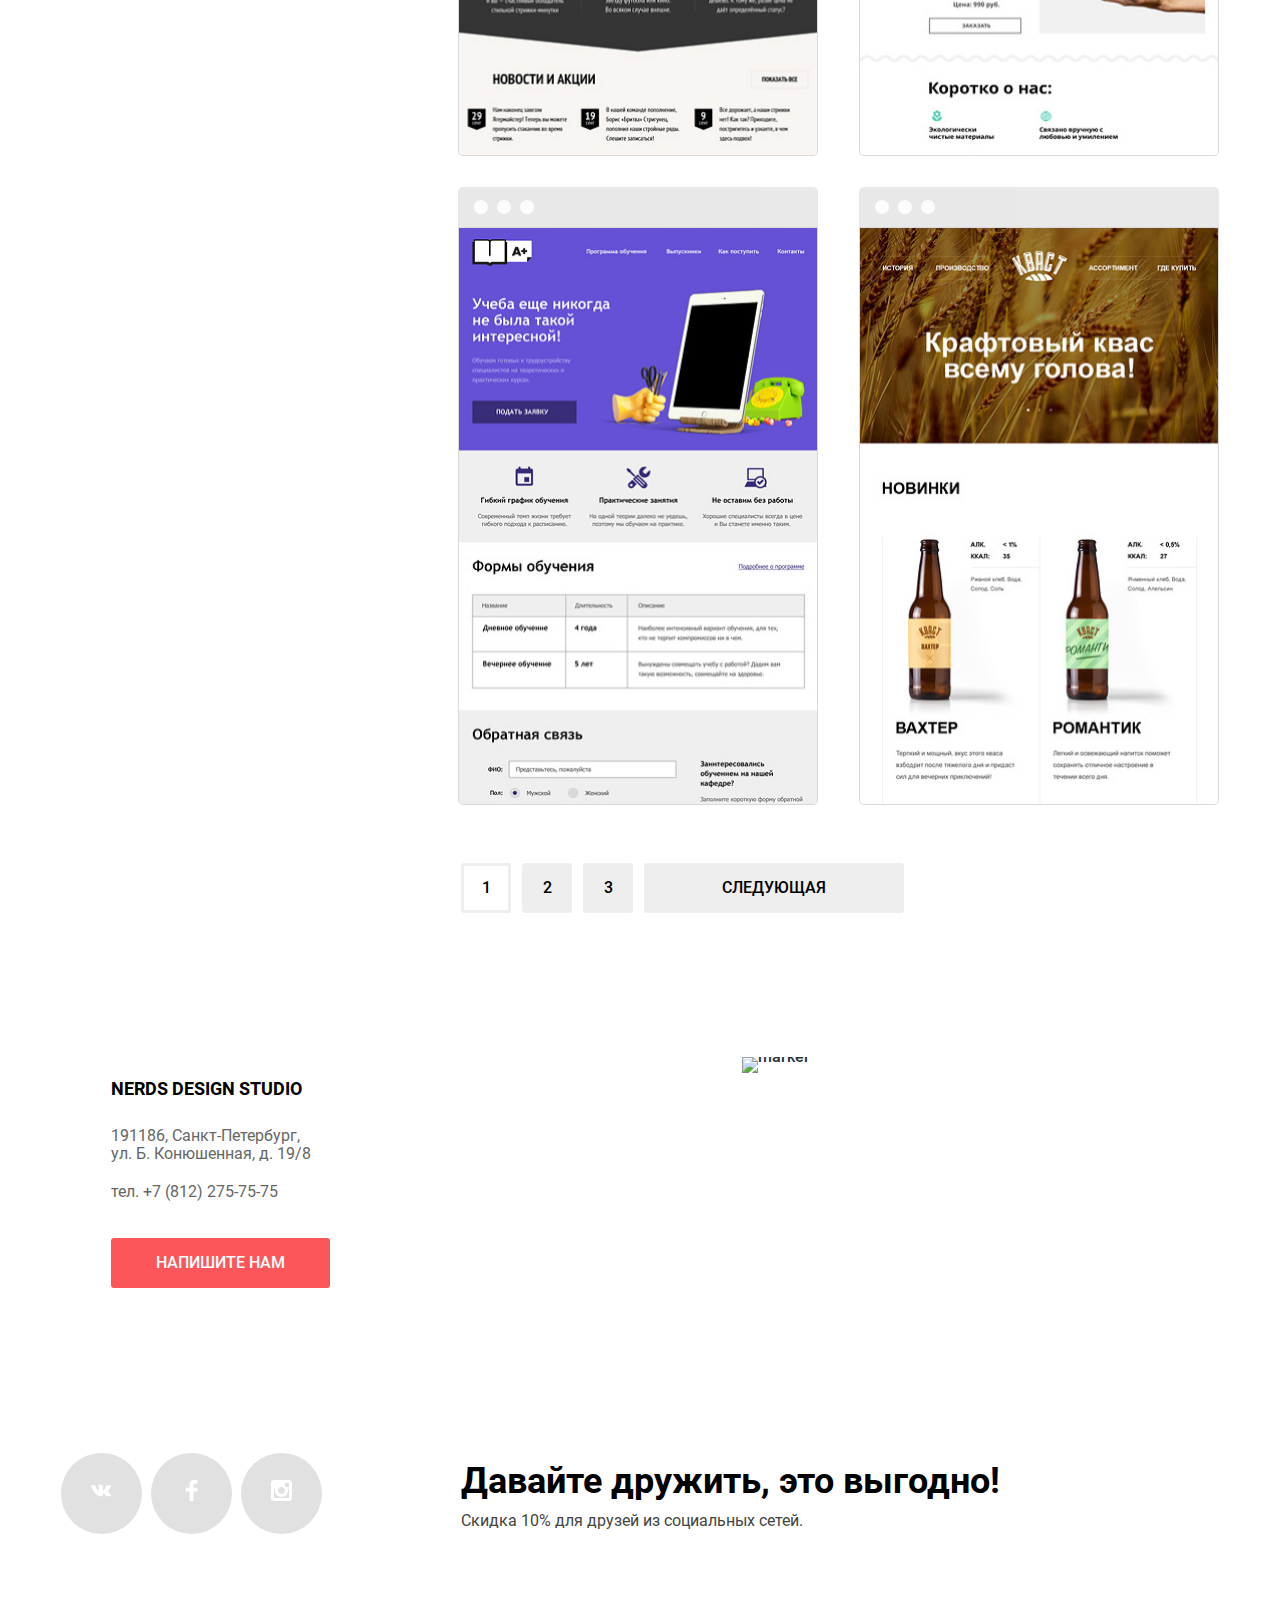
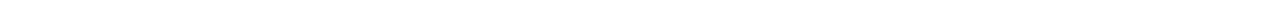
==== commit ea34985d: "Update catalog.html" ====
--- a/catalog.html
+++ b/catalog.html
@@ -282,7 +282,7 @@
                         <h3 class="map-form-heading">Nerds design studio</h3>
                         <span class="map-form-address">191186, Санкт-Петербург,<br>ул. Б. Конюшенная, д. 19/8</span>
                         <a href="tel:78122757575" class="map-form-phone">тел. +7 (812) 275-75-75</a>
-                        <a href="#!" class="button map-form-button" type="button">Напишите нам</a>
+                        <a href="#!" class="button map-form-button">Напишите нам</a>
                     </div>
                 </div>
             </div>
--- a/css/style.css
+++ b/css/style.css
@@ -105,7 +105,7 @@
 }
 
 .slider-controls-active::before {
-    content: "";
+    content: '';
     position: absolute;
     width: 8px;
     height: 8px;
@@ -153,7 +153,7 @@
 }
 
 .basket-link::before {
-    content: "";
+    content: '';
     width: 15px;
     height: 15px;
     background-image: url(../img/index-basket-icon.svg);
@@ -519,7 +519,7 @@
 }
 
 .companies-site-item::after {
-    content: "";
+    content: '';
     position: absolute;
     width: 2px;
     height: 52px;
@@ -695,7 +695,7 @@
 }
 
 .about-list-item::before {
-    content: "";
+    content: '';
     background-color: var(--color-red-10);
     width: 25px;
     height: 2px;
@@ -838,7 +838,7 @@
 }
 
 .catalog-item-dot::before {
-    content: "";
+    content: '';
     width: 14px;
     height: 14px;
     border-radius: 50%;
@@ -848,7 +848,7 @@
 }
 
 .catalog-item-dot::after {
-    content: "";
+    content: '';
     width: 14px;
     height: 14px;
     border-radius: 50%;
@@ -1127,7 +1127,7 @@
 }
 
 .radio-button-label::after {
-    content: "";
+    content: '';
     position: absolute;
     background-color: transparent;
     border: 4px solid var(--color-black-16);
@@ -1148,7 +1148,7 @@
     opacity: 1;
 }
 .radio-button-input:checked+.radio-button-label::before {
-    content: "";
+    content: '';
     width: 9px;
     height: 9px;
     border-radius: 50%;
@@ -1189,7 +1189,7 @@
 }
 
 .checkbox-button-label::after, .checkbox-button-label:focus::after {
-    content: "";
+    content: '';
     position: absolute;
     background-image: url(../img/square.svg);
     left: 0px;
@@ -1374,7 +1374,7 @@
 }
 
 .modal-close::before, .modal-close::after {
-    content: "";
+    content: '';
     position: absolute;
     top: 9px;
     left: -2px;
@@ -1469,4 +1469,12 @@
     top: 20%;
     left: 58%;
     line-height: 0;
+}
+
+.maps {
+    width: 100%;
+    border: 0;
+    height: 416px;
+   
+
 }